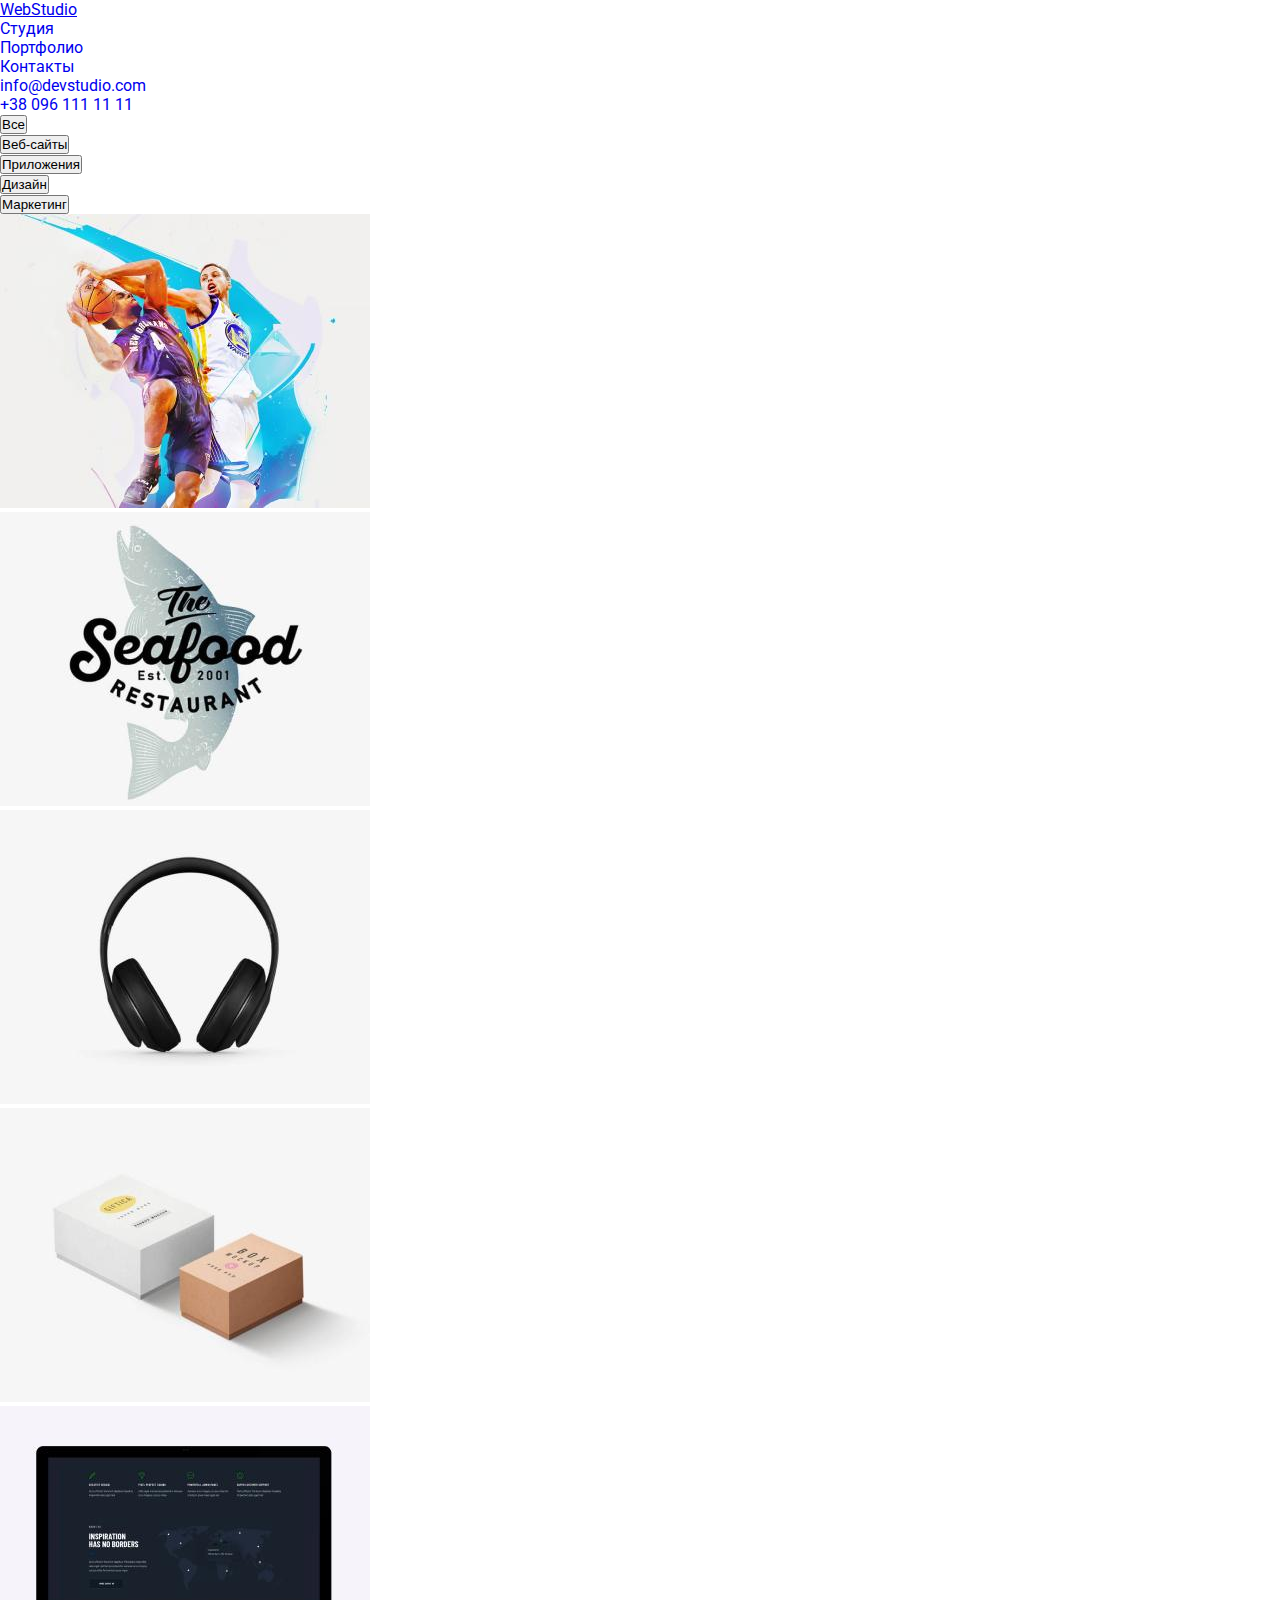
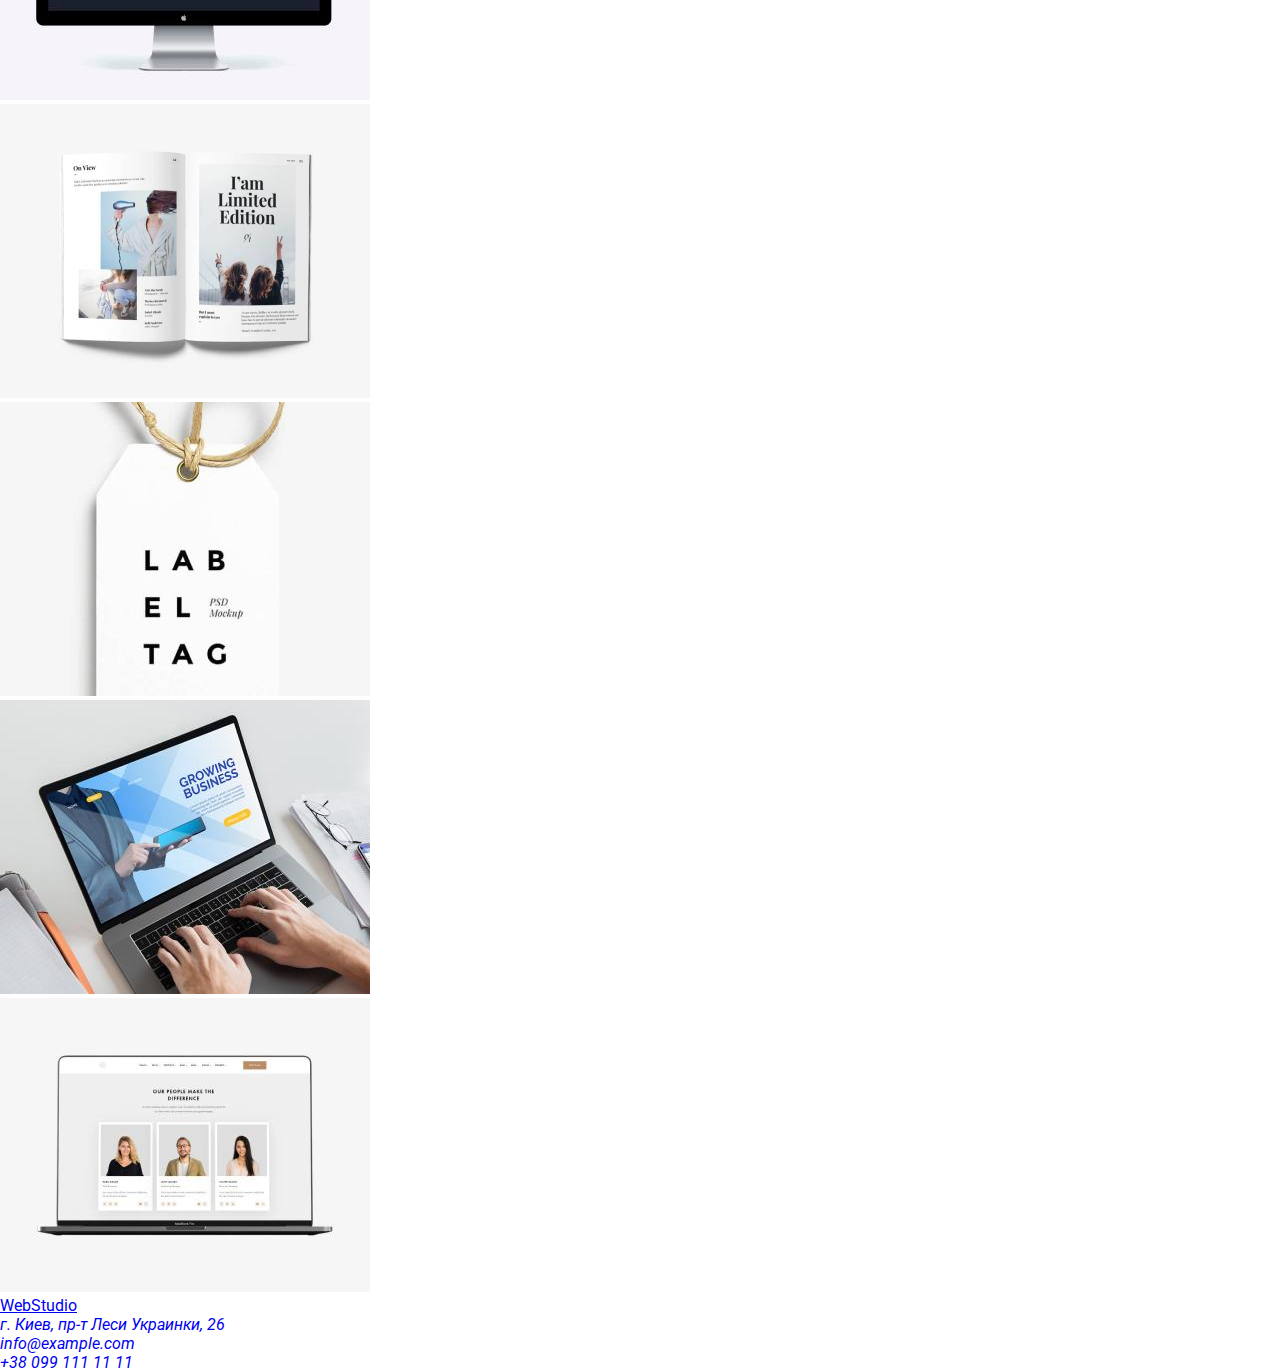
==== portfolio.html @ 0ed9f2dc "Добавляет классы header, nav, logo" ====
<!DOCTYPE html>
<html lang="en">
<head>
    <meta charset="UTF-8">
    <meta http-equiv="X-UA-Compatible" content="IE=edge">
    <meta name="viewport" content="width=device-width, initial-scale=1.0">
    <link rel="stylesheet" href="./css/styles.css">
    <link rel="preconnect" href="https://fonts.googleapis.com">
    <link rel="preconnect" href="https://fonts.gstatic.com" crossorigin>
    <link href="https://fonts.googleapis.com/css2?family=Raleway:wght@700&family=Roboto:wght@400;500;700;900&display=swap" rel="stylesheet">
    <title>Портфолио</title>
</head>
<body>
     <header class="page-header">
        <nav>
            <a href="#" class="logo"><span>Web</span>Studio</a>
            <ul class="site-nav">
                <li><a href="./index.html" class="link">Студия</a></li>
                <li><a href="./portfolio.html" class="link">Портфолио</a></li>
                <li><a href="#" class="link">Контакты</a></li>
            </ul>
        </nav>
        <ul>
            <li><a href="mailto:info@devstudio.com" class="link">info@devstudio.com</a></li>
            <li><a href="tel:+380961111111" class="link">+38 096 111 11 11</a></li>
        </ul>      
    </header>

    <main>
        <section>
            <ul>
                <li><button type="button">Все</button></li>
                <li><button type="button">Веб-сайты</button></li>
                <li><button type="button">Приложения</button></li>
                <li><button type="button">Дизайн</button></li>
                <li><button type="button">Маркетинг</button></li>
            </ul>
            <ul>
                <li>
                    <img src="./images/portfolio-1.jpg" alt="">
                    <h3></h3>
                    <p></p>
                </li>
                <li>
                    <img src="./images/portfolio-2.jpg" alt="">
                    <h3></h3>
                    <p></p>
                </li>
                <li>
                    <img src="./images/portfolio-3.jpg" alt="">
                    <h3></h3>
                    <p></p>
                </li>
                <li>
                    <img src="./images/portfolio-4.jpg" alt="">
                    <h3></h3>
                    <p></p>
                </li>
                <li>
                    <img src="./images/portfolio-5.jpg" alt="">
                    <h3></h3>
                    <p></p>
                </li>
                <li>
                    <img src="./images/portfolio-6.jpg" alt="">
                    <h3></h3>
                    <p></p>
                </li>
                <li>
                    <img src="./images/portfolio-7.jpg" alt="">
                    <h3></h3>
                    <p></p>
                </li>
                <li>
                    <img src="./images/portfolio-8.jpg" alt="">
                    <h3></h3>
                    <p></p>
                </li>
                <li>
                    <img src="./images/portfolio-9.jpg" alt="">
                    <h3></h3>
                    <p></p>
                </li>
            </ul>
        </section>
    </main>
    
    <footer>
        <a href="#"><span>Web</span>Studio</a>
        <address>
            <ul>
                <li><a href="#" class="link">г. Киев, пр-т Леси Украинки, 26</a></li>
                <li><a href="mailto:info@example.com " class="link">info@example.com </a></li>
                <li><a href="tel:+380991111111" class="link">+38 099 111 11 11</a></li>
            </ul>
        </address>
    </footer>
</body>
</html>
---- css/styles.css ----
:root {
    --main-color: #212121;
}

* {
    margin: 0;
    padding: 0;
}

body {
    font-family: 'Roboto';
}

.header-logo, .footer-logo {
    font-family: Raleway;
    font-weight: bold;
    font-size: 26px;
    line-height: 1.19;
    color: #2196F3;
    text-decoration: none;

}

.header-logo {
    color: #000;
}

.header-logo span {
    color: #2196F3;
}

.link {
    text-decoration: none;
}

.page-header .link:hover {
    color: #2196F3;
}


.site-nav .nav-link,
.page-header .header-link {
    font-size: 14px;
    line-height: 1.14;
    
}

.site-nav .nav-link {
    color: #212121;
}

.page-header .header-link {
    color: #757575;
}





.footer-logo {
    color: #fff;
}

.footer-logo span {
    color: #2196F3;
}
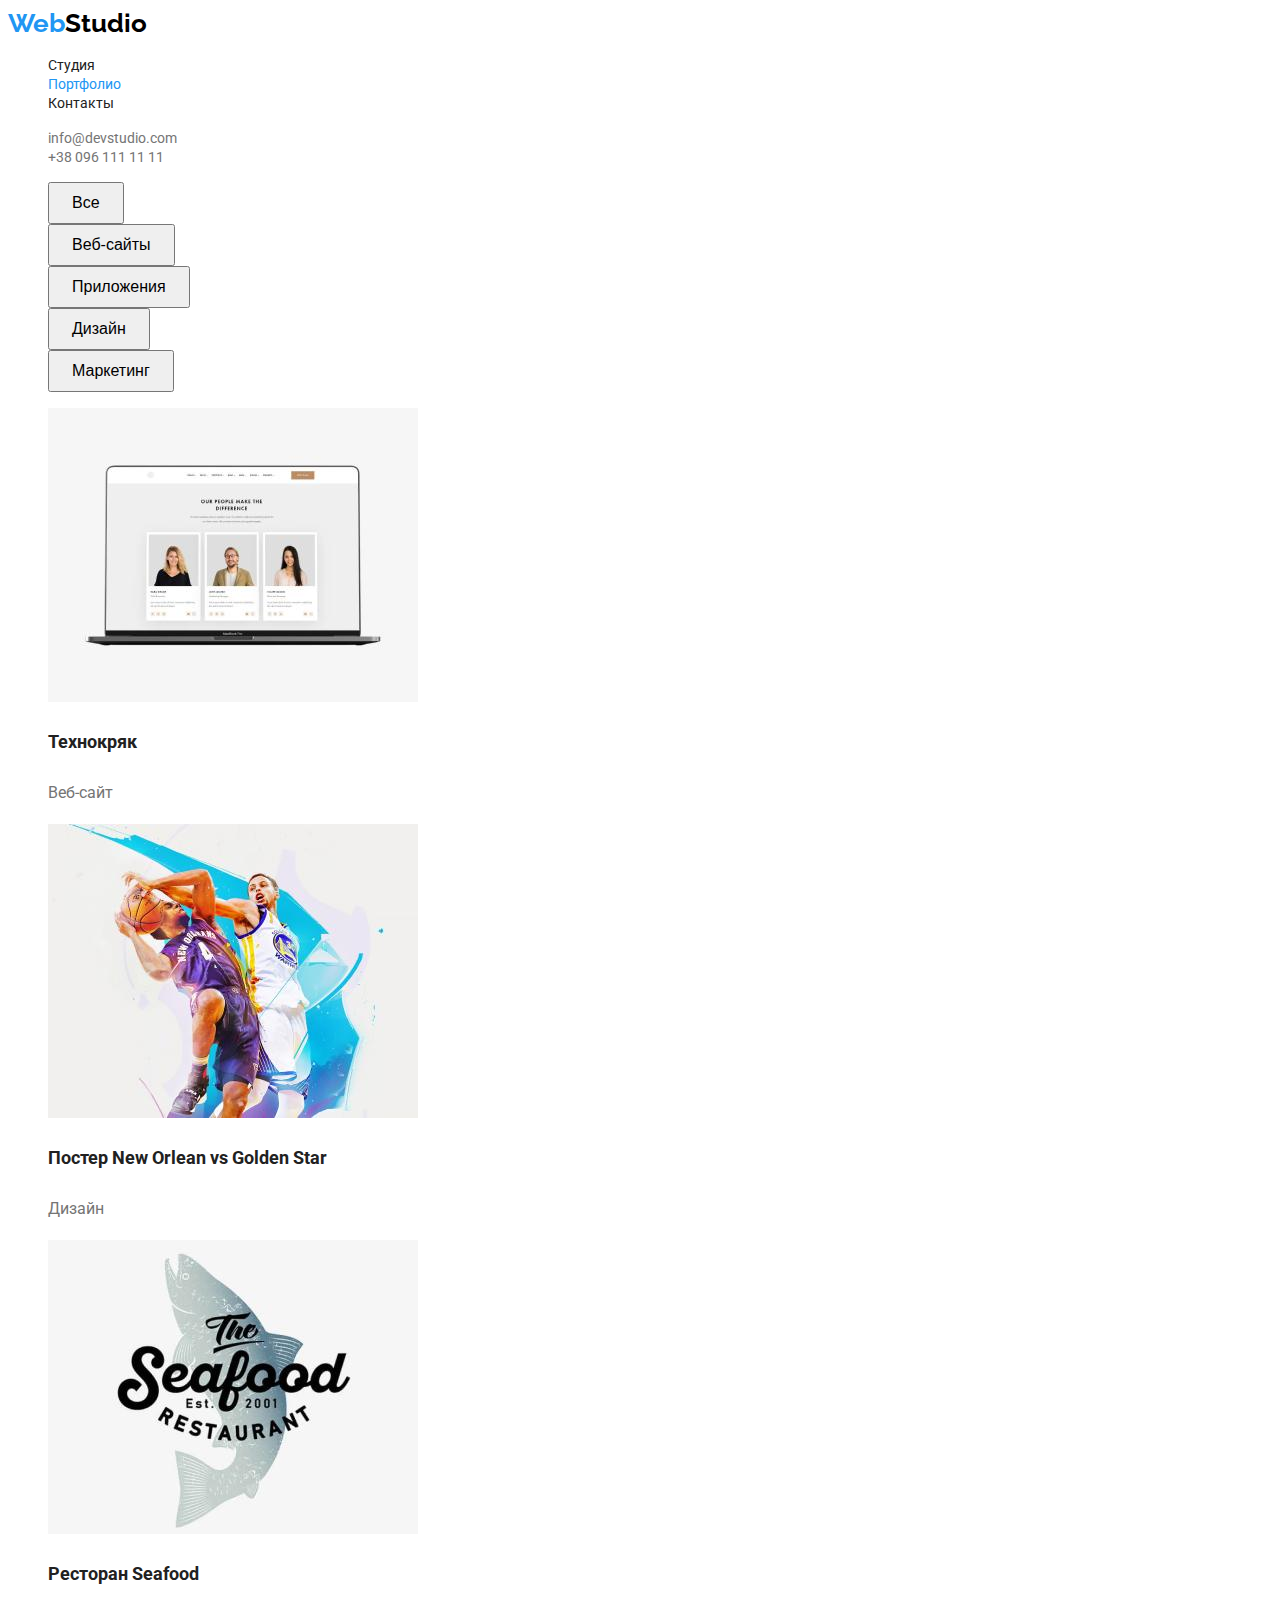
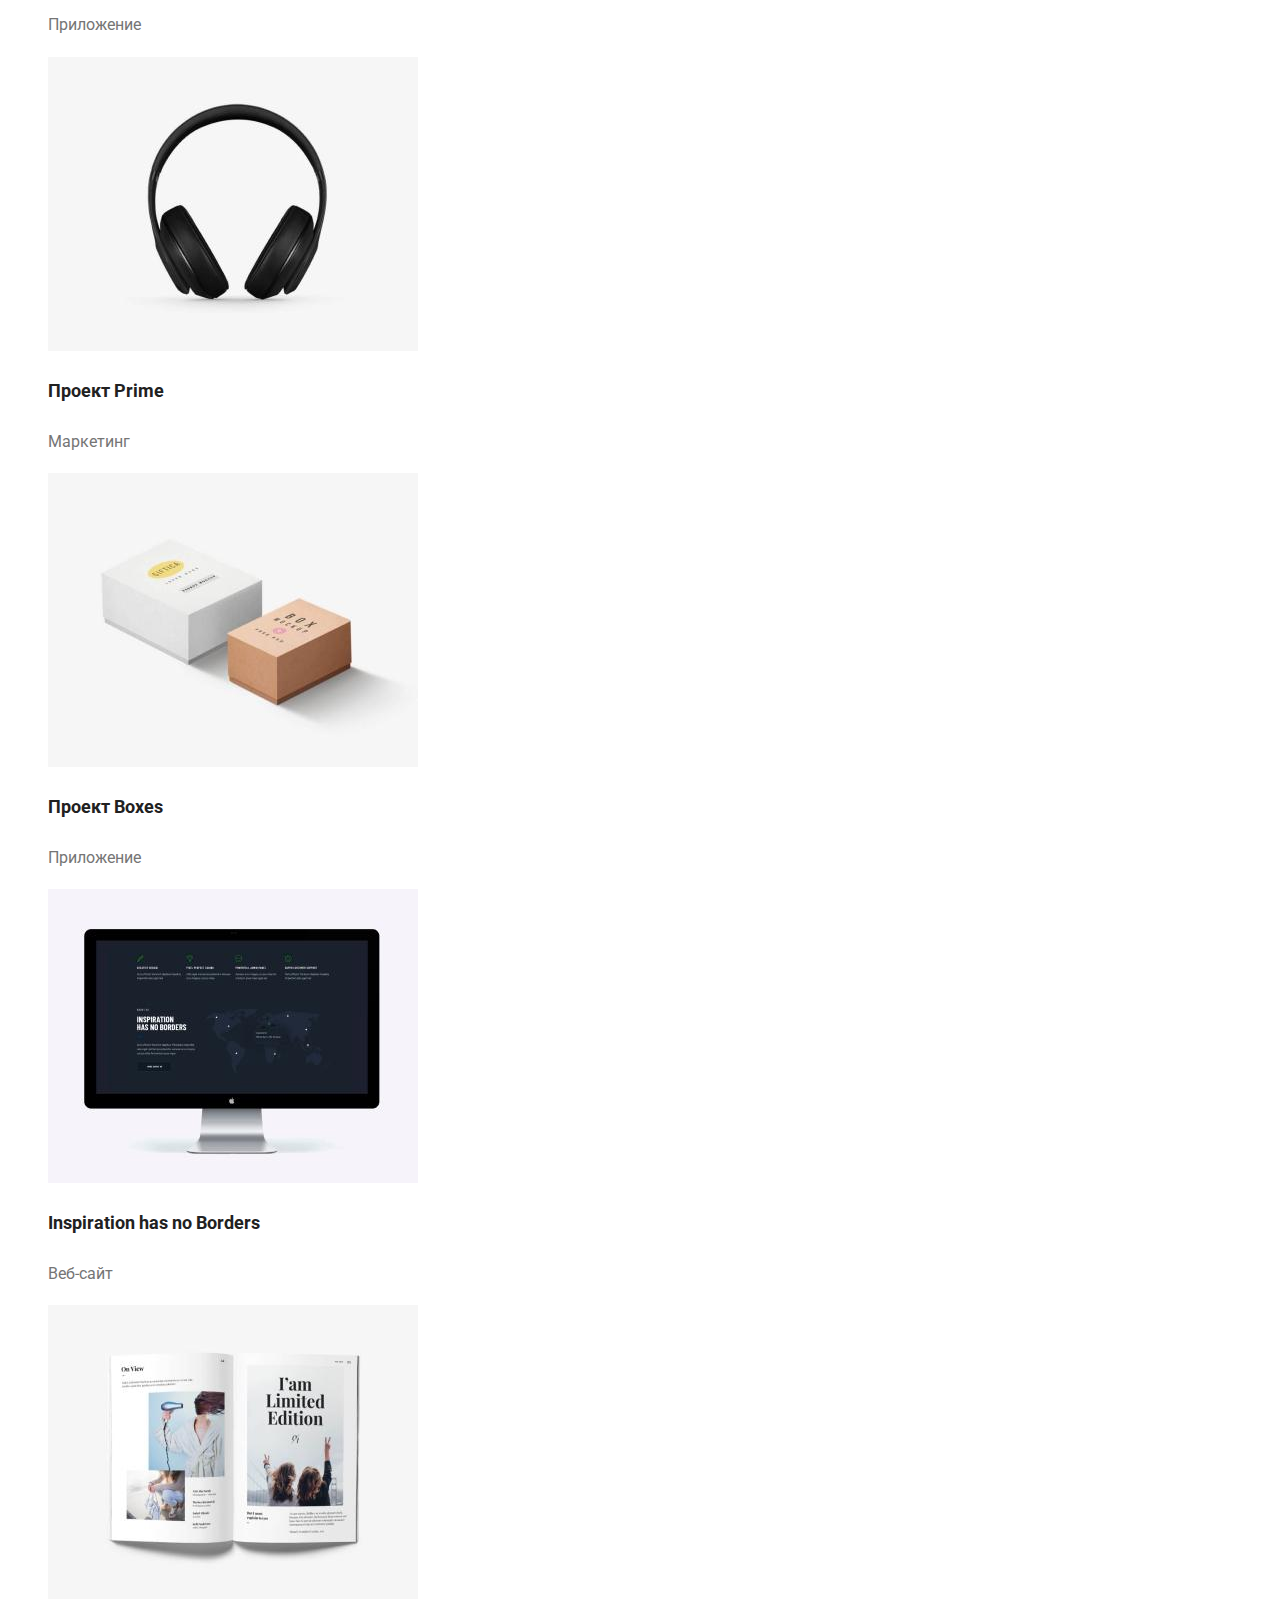
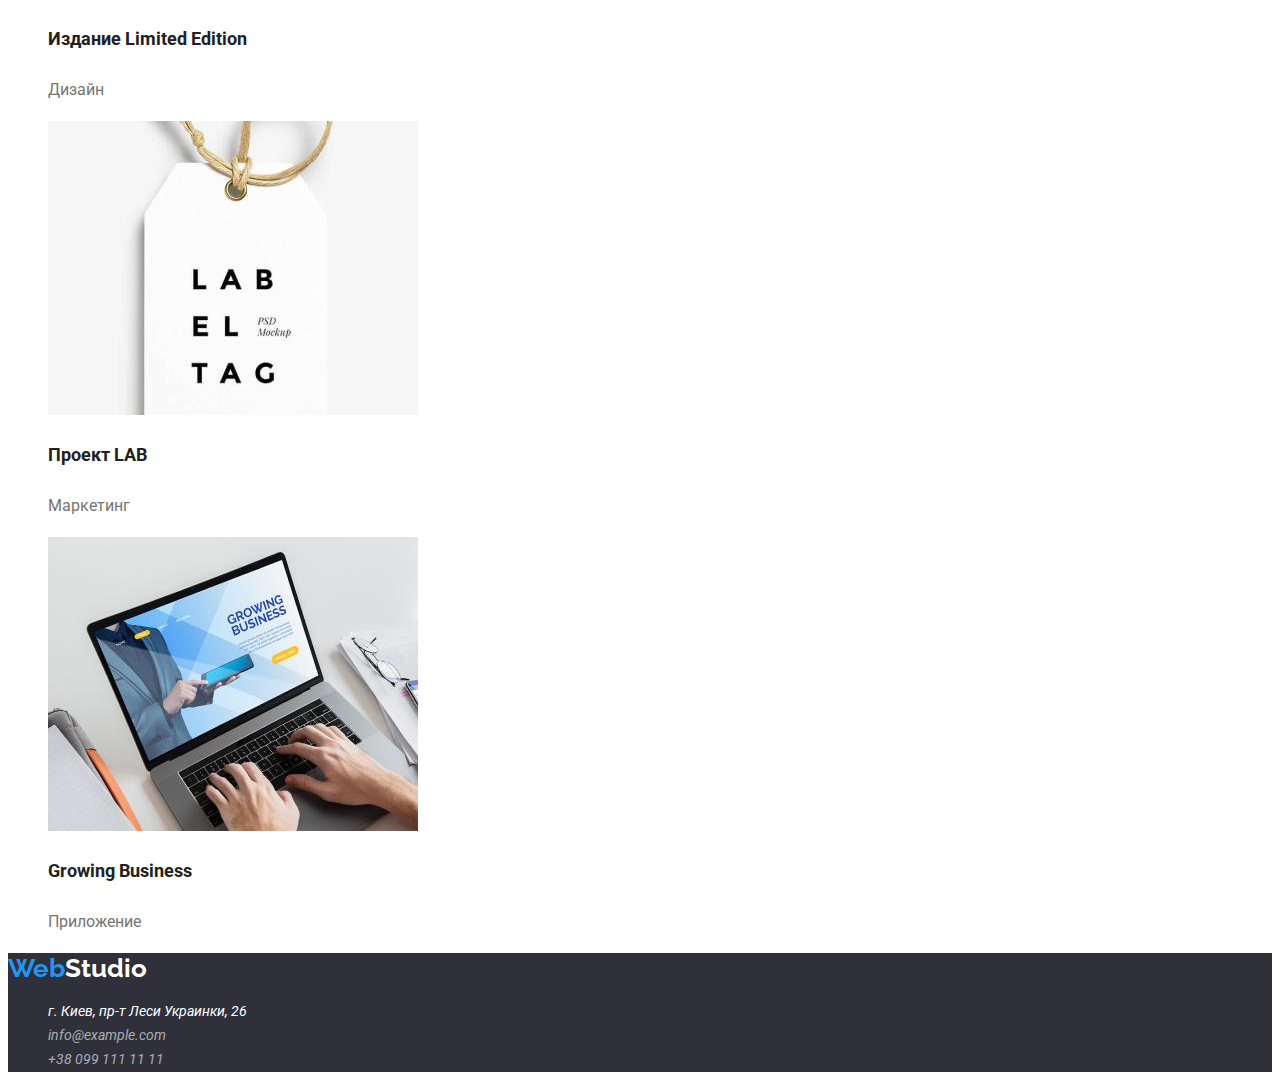
==== commit 3f3c2f08: "Добавляет классы в portfolio" ====
--- a/portfolio.html
+++ b/portfolio.html
@@ -11,87 +11,87 @@
     <title>Портфолио</title>
 </head>
 <body>
-     <header class="page-header">
-        <nav>
-            <a href="#" class="logo"><span>Web</span>Studio</a>
-            <ul class="site-nav">
-                <li><a href="./index.html" class="link">Студия</a></li>
-                <li><a href="./portfolio.html" class="link">Портфолио</a></li>
-                <li><a href="#" class="link">Контакты</a></li>
+    <header class="page-header">
+        <nav  class="site-nav">
+            <a href="#" class="header-logo"><span>Web</span>Studio</a>
+            <ul>
+                <li><a href="./index.html" class="nav-link link">Студия</a></li>
+                <li><a href="./portfolio.html" class="nav-link current-link link">Портфолио</a></li>
+                <li><a href="#" class="nav-link link">Контакты</a></li>
             </ul>
         </nav>
         <ul>
-            <li><a href="mailto:info@devstudio.com" class="link">info@devstudio.com</a></li>
-            <li><a href="tel:+380961111111" class="link">+38 096 111 11 11</a></li>
+            <li><a href="mailto:info@devstudio.com" class="header-link link">info@devstudio.com</a></li>
+            <li><a href="tel:+380961111111" class="header-link link">+38 096 111 11 11</a></li>
         </ul>      
     </header>
 
     <main>
-        <section>
+        <section class="portfolio-examples">
             <ul>
-                <li><button type="button">Все</button></li>
-                <li><button type="button">Веб-сайты</button></li>
-                <li><button type="button">Приложения</button></li>
-                <li><button type="button">Дизайн</button></li>
-                <li><button type="button">Маркетинг</button></li>
+                <li><button type="button" class="potfolio-button">Все</button></li>
+                <li><button type="button" class="potfolio-button">Веб-сайты</button></li>
+                <li><button type="button" class="potfolio-button">Приложения</button></li>
+                <li><button type="button" class="potfolio-button">Дизайн</button></li>
+                <li><button type="button" class="potfolio-button">Маркетинг</button></li>
             </ul>
             <ul>
                 <li>
-                    <img src="./images/portfolio-1.jpg" alt="">
-                    <h3></h3>
-                    <p></p>
+                    <img src="./images/portfolio-01.jpg" alt="Страница сайта на экране ноутбука" width="370">
+                    <h3 class="example-title">Технокряк</h3>
+                    <p class="example-text">Веб-сайт</p>
                 </li>
                 <li>
-                    <img src="./images/portfolio-2.jpg" alt="">
-                    <h3></h3>
-                    <p></p>
+                    <img src="./images/portfolio-02.jpg" alt="Два баскетболиста борятся за мяч" width="370">
+                    <h3 class="example-title">Постер New Orlean vs Golden Star</h3>
+                    <p class="example-text">Дизайн</p>
                 </li>
                 <li>
-                    <img src="./images/portfolio-3.jpg" alt="">
-                    <h3></h3>
-                    <p></p>
+                    <img src="./images/portfolio-03.jpg" alt="Логотип ресторана" width="370">
+                    <h3 class="example-title">Ресторан Seafood</h3>
+                    <p class="example-text">Приложение</p>
                 </li>
                 <li>
-                    <img src="./images/portfolio-4.jpg" alt="">
-                    <h3></h3>
-                    <p></p>
+                    <img src="./images/portfolio-04.jpg" alt="Наушники" width="370">
+                    <h3 class="example-title">Проект Prime</h3>
+                    <p class="example-text">Маркетинг</p>
                 </li>
                 <li>
-                    <img src="./images/portfolio-5.jpg" alt="">
-                    <h3></h3>
-                    <p></p>
+                    <img src="./images/portfolio-05.jpg" alt="Две упаковочные коробки" width="370">
+                    <h3 class="example-title">Проект Boxes</h3>
+                    <p class="example-text">Приложение</p>
                 </li>
                 <li>
-                    <img src="./images/portfolio-6.jpg" alt="">
-                    <h3></h3>
-                    <p></p>
+                    <img src="./images/portfolio-06.jpg" alt="Экран компьютера" width="370">
+                    <h3 class="example-title">Inspiration has no Borders</h3>
+                    <p class="example-text">Веб-сайт</p>
                 </li>
                 <li>
-                    <img src="./images/portfolio-7.jpg" alt="">
-                    <h3></h3>
-                    <p></p>
+                    <img src="./images/portfolio-07.jpg" alt="Разворот журнала" width="370">
+                    <h3 class="example-title">Издание Limited Edition</h3>
+                    <p class="example-text">Дизайн</p>
                 </li>
                 <li>
-                    <img src="./images/portfolio-8.jpg" alt="">
-                    <h3></h3>
-                    <p></p>
+                    <img src="./images/portfolio-08.jpg" alt="Лейбл товара" width="370">
+                    <h3 class="example-title">Проект LAB</h3>
+                    <p class="example-text">Маркетинг</p>
                 </li>
                 <li>
-                    <img src="./images/portfolio-9.jpg" alt="">
-                    <h3></h3>
-                    <p></p>
+                    <img src="./images/portfolio-09.jpg" alt="Открытый ноутбук" width="370">
+                    <h3 class="example-title">Growing Business</h3>
+                    <p class="example-text">Приложение</p>
                 </li>
             </ul>
         </section>
     </main>
     
-    <footer>
-        <a href="#"><span>Web</span>Studio</a>
-        <address>
+    <footer class="footer">
+        <a href="#" class="footer-logo"><span>Web</span>Studio</a>
+        <address class="footer-address">
             <ul>
-                <li><a href="#" class="link">г. Киев, пр-т Леси Украинки, 26</a></li>
-                <li><a href="mailto:info@example.com " class="link">info@example.com </a></li>
-                <li><a href="tel:+380991111111" class="link">+38 099 111 11 11</a></li>
+                <li class=""><a href="#" class="footer-address-link link">г. Киев, пр-т Леси Украинки, 26</a></li>
+                <li class=""><a href="mailto:info@example.com " class="footer-link link">info@example.com </a></li>
+                <li class=""><a href="tel:+380991111111" class="footer-link link">+38 099 111 11 11</a></li>
             </ul>
         </address>
     </footer>
--- a/css/styles.css
+++ b/css/styles.css
@@ -1,14 +1,23 @@
 :root {
     --main-color: #212121;
-}
-
-* {
-    margin: 0;
-    padding: 0;
+    --secondary-color: #2196F3;
+    --text-color: #757575;
+    --white-color: #FFFFFF;
+    --black-color: #212121;
+    --header-footer-color: #2F303A;
+    --logo-color: #000000;
 }
 
 body {
-    font-family: 'Roboto';
+    font-family: 'Roboto',
+    'Helvetica Neue',
+    'Verdana',
+    'Tahoma',
+    sans-serif;
+}
+
+ul {
+    list-style: none;
 }
 
 .header-logo, .footer-logo {
@@ -16,25 +25,27 @@
     font-weight: bold;
     font-size: 26px;
     line-height: 1.19;
-    color: #2196F3;
+    color: var(--secondary-color);
     text-decoration: none;
-
 }
 
 .header-logo {
-    color: #000;
+    color: var(--logo-color);
 }
 
 .header-logo span {
-    color: #2196F3;
+    color: var(--secondary-color);
 }
 
 .link {
     text-decoration: none;
 }
 
-.page-header .link:hover {
-    color: #2196F3;
+.page-header .link:hover,
+.page-header .link:focus,
+.footer-address .link:hover,
+.footer-address .link:focus {
+    color: var(--secondary-color);
 }
 
 
@@ -42,25 +53,140 @@
 .page-header .header-link {
     font-size: 14px;
     line-height: 1.14;
-    
 }
 
 .site-nav .nav-link {
-    color: #212121;
+    color: var(--black-color);
+}
+
+.site-nav .current-link {
+    color: var(--secondary-color);
 }
 
 .page-header .header-link {
-    color: #757575;
+    color: var(--text-color);
+}
+
+.hero {
+
+    background-color: var(--header-footer-color);
+}
+
+.hero-title {
+    font-weight: 900;
+    font-size: 44px;
+    line-height: 1.36;
+    text-align: center;
+    text-transform: uppercase;
+    color: var(--white-color);
+}
+
+.button {
+    height: 50px;
+    width: 200px;
+    font-weight: bold;
+    font-size: 16px;
+    line-height: 1.88;
+    display: flex;
+    align-items: center;
+    text-align: center;
+    color: var(--white-color);
+    background-color: var(--secondary-color);
+    box-shadow: 0px 4px 4px rgba(0, 0, 0, 0.15);
+    border-radius: 4px;
+}
+
+.feature-title {
+    font-weight: bold;
+    font-size: 14px;
+    line-height: 1.14;
+    text-transform: uppercase;
+    color: var(--black-color);
+}
+
+.feature-text {
+    font-size: 14px;
+    line-height: 1.71;
+    color: var(--text-color);
+}
+
+.features-main-title,
+.job-title,
+.team-main-title {
+    font-weight: bold;
+    font-size: 36px;
+    line-height: 1.17;
+    text-align: center;
+    color: var(--black-color);
+}
+
+.team-title,
+.team-text {
+    font-weight: 500;
+    font-size: 16px;
+    line-height: 1.19;
+    text-align: center;
+    color: var(--black-color);
+}
+
+.team .team-text {
+    font-weight: normal;
+    color: var(--text-color);
+}
+
+.footer {
+    background-color: var(--header-footer-color);
+}
+
+.footer-logo {
+    color: var(--white-color);
+}
+
+.footer-logo span {
+    color: var(--secondary-color);
+}
+
+.footer-address .footer-link {
+    font-size: 14px;
+    line-height: 1.71;
+    color: rgba(255, 255, 255, 0.6);
+}
+
+.footer-address-link {
+    font-size: 14px;
+    line-height: 1.71;
+    color: var(--white-color);
 }
 
 
+/* Разметка portfolio */
 
-
-
-.footer-logo {
-    color: #fff;
+.portfolio-examples .potfolio-button {
+    padding: 6px 22px;
+    font-weight: 500;
+    font-size: 16px;
+    line-height: 1.63;
+    text-align: center;
+    color: var(--black-color)
+    border: none;
 }
 
-.footer-logo span {
-    color: #2196F3;
+.portfolio-examples .potfolio-button:hover,
+.portfolio-examples .potfolio-button:focus,
+.portfolio-examples .potfolio-button:active {
+    color: var(--white-color);
+    background: var(--secondary-color);
+}
+
+.portfolio-examples .example-title {
+    font-weight: bold;
+    font-size: 18px;
+    line-height: 2;
+    color: var(--black-color);
+}
+
+.portfolio-examples .example-text {
+    font-size: 16px;
+    line-height: 1.88;
+    color: var(--text-color);
 }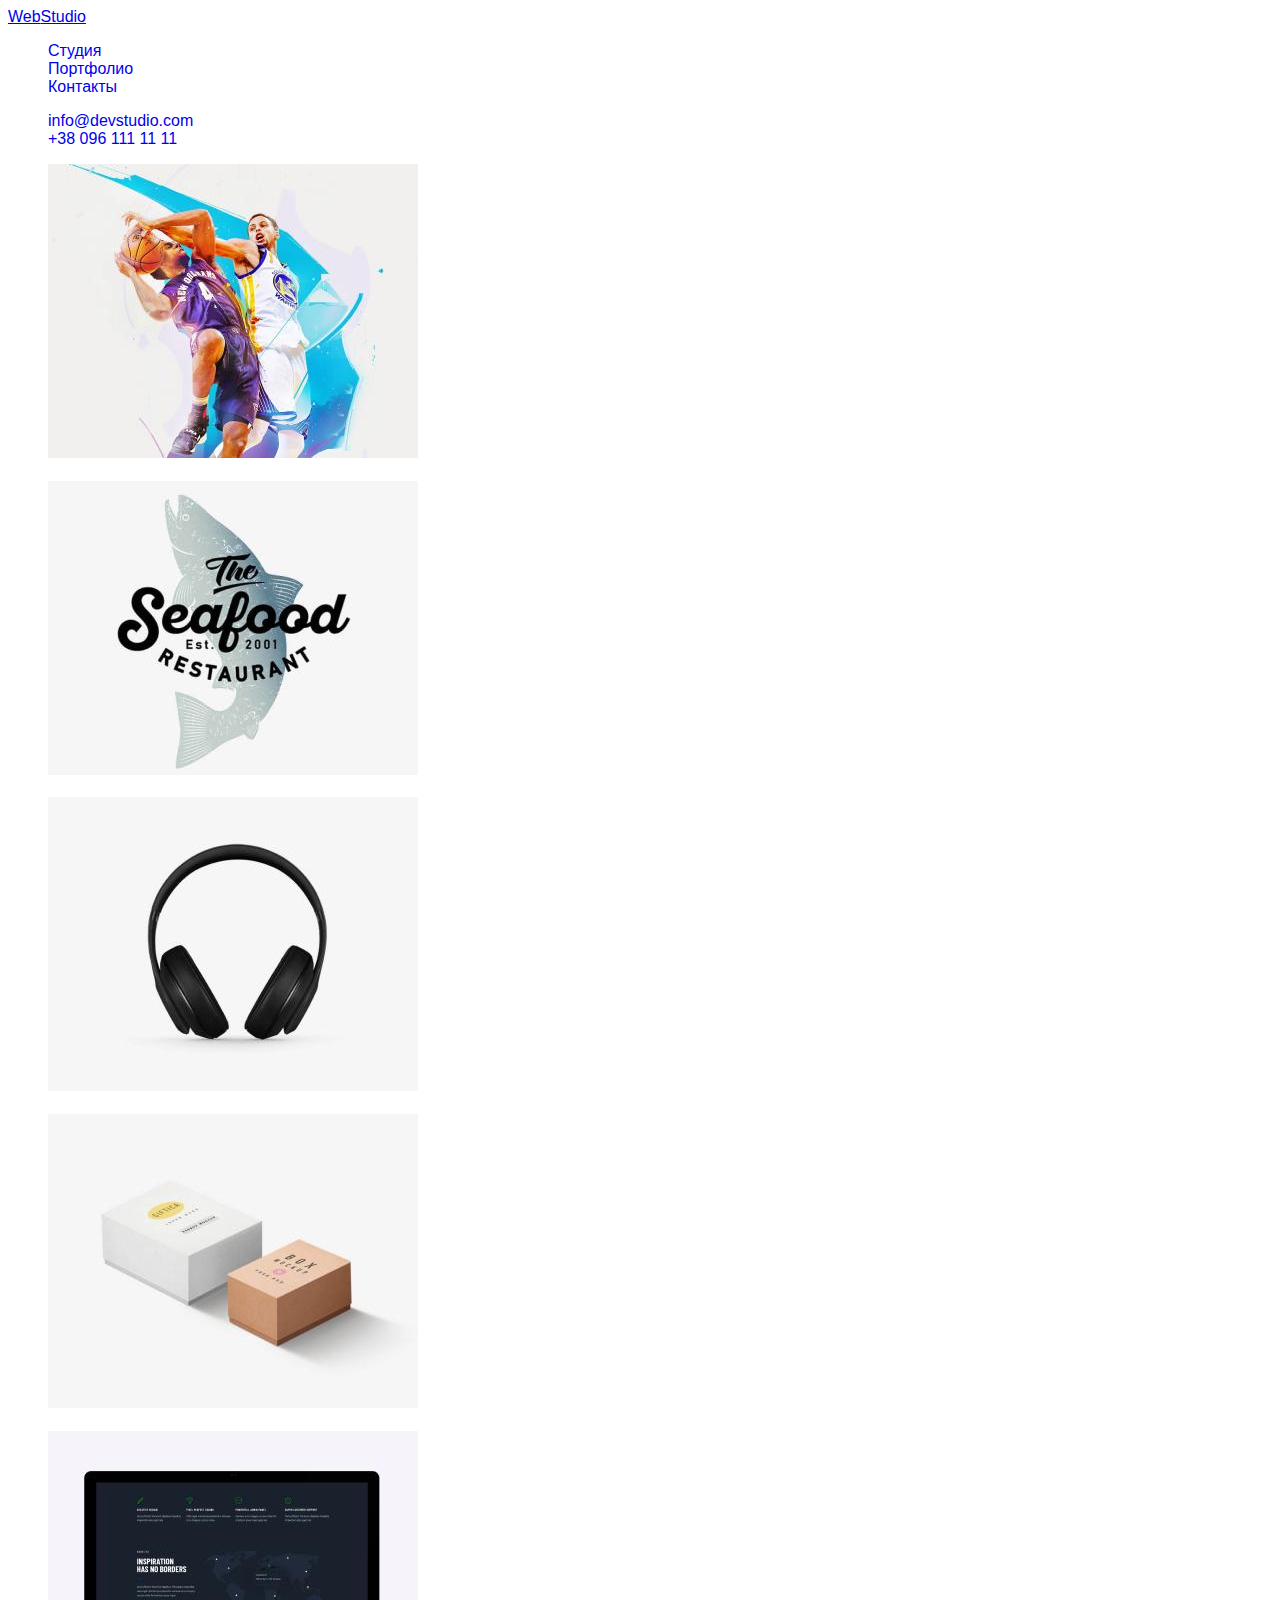
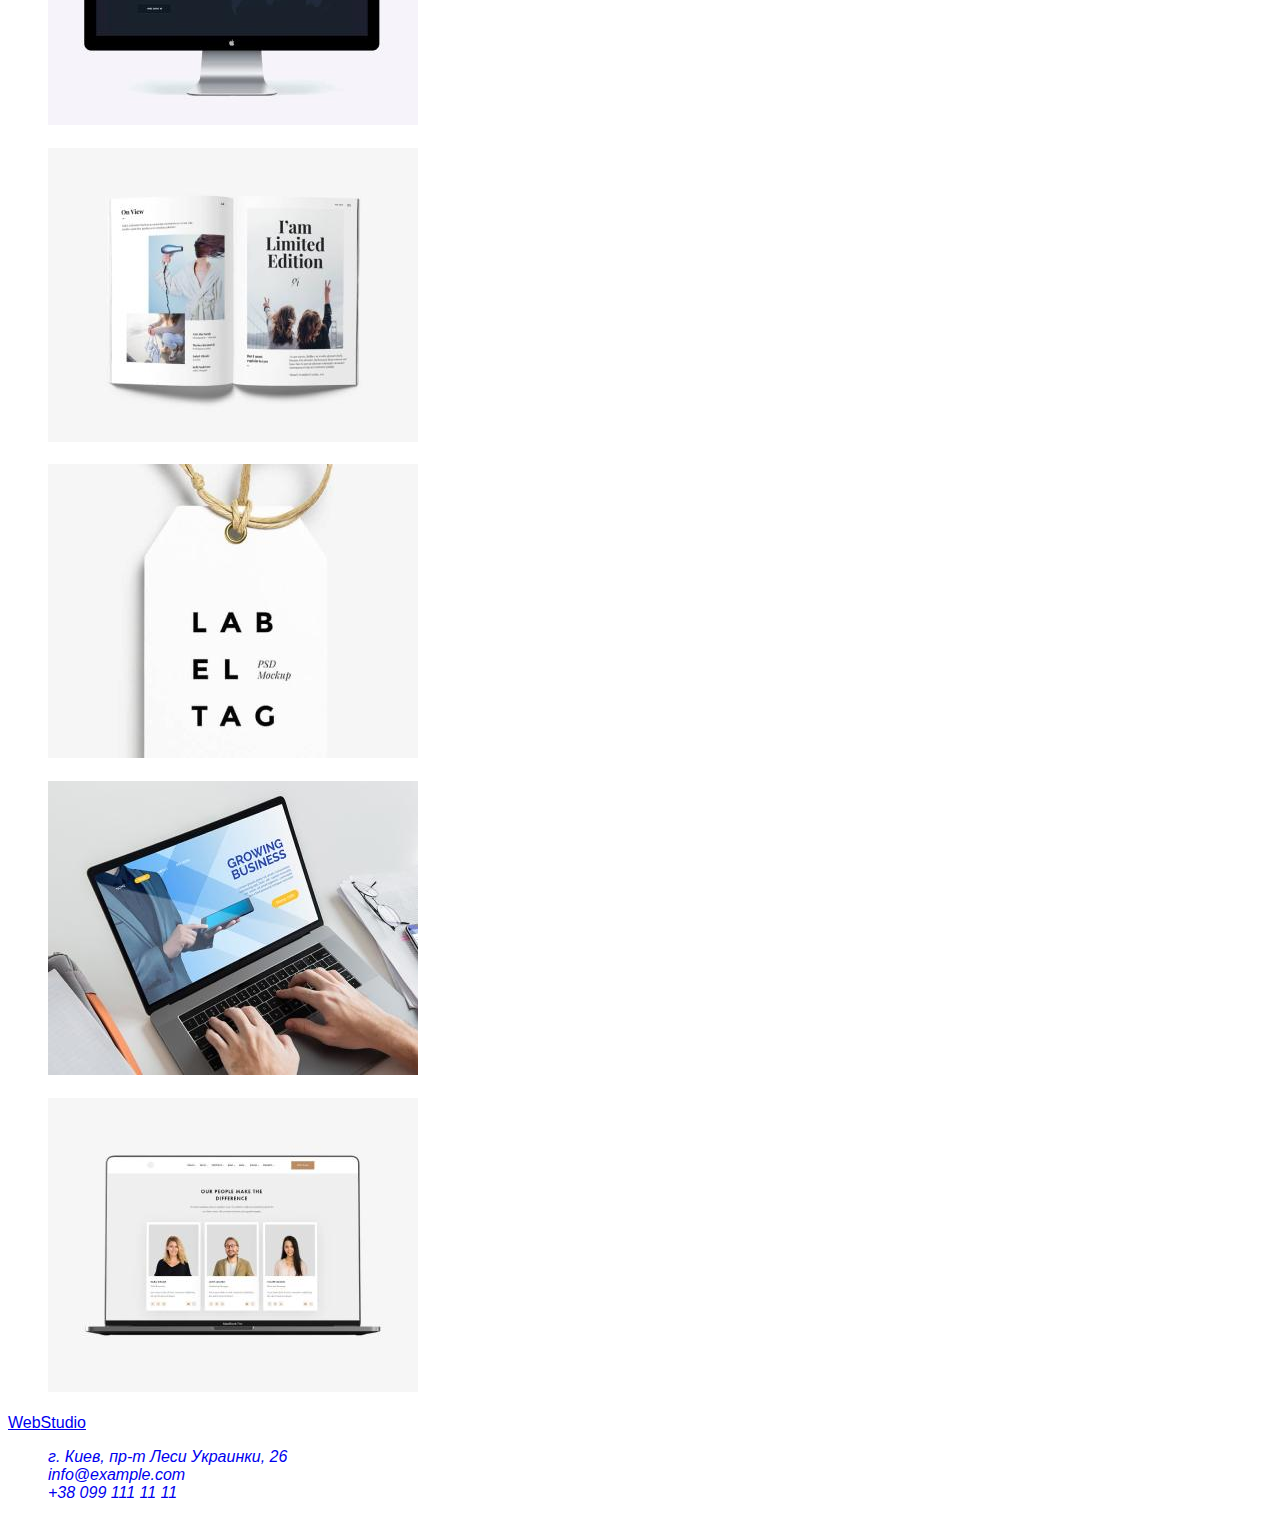
==== commit e432d4a7: "Merge branch 'main' of https://github.com/cod3provider/goit-markup-hw-02 into main" ====
--- a/portfolio.html
+++ b/portfolio.html
@@ -5,93 +5,83 @@
     <meta http-equiv="X-UA-Compatible" content="IE=edge">
     <meta name="viewport" content="width=device-width, initial-scale=1.0">
     <link rel="stylesheet" href="./css/styles.css">
-    <link rel="preconnect" href="https://fonts.googleapis.com">
-    <link rel="preconnect" href="https://fonts.gstatic.com" crossorigin>
-    <link href="https://fonts.googleapis.com/css2?family=Raleway:wght@700&family=Roboto:wght@400;500;700;900&display=swap" rel="stylesheet">
     <title>Портфолио</title>
 </head>
 <body>
     <header class="page-header">
-        <nav  class="site-nav">
-            <a href="#" class="header-logo"><span>Web</span>Studio</a>
-            <ul>
-                <li><a href="./index.html" class="nav-link link">Студия</a></li>
-                <li><a href="./portfolio.html" class="nav-link current-link link">Портфолио</a></li>
-                <li><a href="#" class="nav-link link">Контакты</a></li>
+        <nav>
+            <a href="#" class="logo"><span>Web</span>Studio</a>
+            <ul class="site-nav">
+                <li><a href="./index.html" class="link">Студия</a></li>
+                <li><a href="./portfolio.html" class="link">Портфолио</a></li>
+                <li><a href="#" class="link">Контакты</a></li>
             </ul>
         </nav>
         <ul>
-            <li><a href="mailto:info@devstudio.com" class="header-link link">info@devstudio.com</a></li>
-            <li><a href="tel:+380961111111" class="header-link link">+38 096 111 11 11</a></li>
+            <li><a href="mailto:info@devstudio.com" class="link">info@devstudio.com</a></li>
+            <li><a href="tel:+380961111111" class="link">+38 096 111 11 11</a></li>
         </ul>      
     </header>
 
     <main>
-        <section class="portfolio-examples">
-            <ul>
-                <li><button type="button" class="potfolio-button">Все</button></li>
-                <li><button type="button" class="potfolio-button">Веб-сайты</button></li>
-                <li><button type="button" class="potfolio-button">Приложения</button></li>
-                <li><button type="button" class="potfolio-button">Дизайн</button></li>
-                <li><button type="button" class="potfolio-button">Маркетинг</button></li>
-            </ul>
+        <section>
             <ul>
                 <li>
-                    <img src="./images/portfolio-01.jpg" alt="Страница сайта на экране ноутбука" width="370">
-                    <h3 class="example-title">Технокряк</h3>
-                    <p class="example-text">Веб-сайт</p>
+                    <img src="./images/portfolio-1.jpg" alt="">
+                    <h3></h3>
+                    <p></p>
                 </li>
                 <li>
-                    <img src="./images/portfolio-02.jpg" alt="Два баскетболиста борятся за мяч" width="370">
-                    <h3 class="example-title">Постер New Orlean vs Golden Star</h3>
-                    <p class="example-text">Дизайн</p>
+                    <img src="./images/portfolio-2.jpg" alt="">
+                    <h3></h3>
+                    <p></p>
                 </li>
                 <li>
-                    <img src="./images/portfolio-03.jpg" alt="Логотип ресторана" width="370">
-                    <h3 class="example-title">Ресторан Seafood</h3>
-                    <p class="example-text">Приложение</p>
+                    <img src="./images/portfolio-3.jpg" alt="">
+                    <h3></h3>
+                    <p></p>
                 </li>
                 <li>
-                    <img src="./images/portfolio-04.jpg" alt="Наушники" width="370">
-                    <h3 class="example-title">Проект Prime</h3>
-                    <p class="example-text">Маркетинг</p>
+                    <img src="./images/portfolio-4.jpg" alt="">
+                    <h3></h3>
+                    <p></p>
                 </li>
                 <li>
-                    <img src="./images/portfolio-05.jpg" alt="Две упаковочные коробки" width="370">
-                    <h3 class="example-title">Проект Boxes</h3>
-                    <p class="example-text">Приложение</p>
+                    <img src="./images/portfolio-5.jpg" alt="">
+                    <h3></h3>
+                    <p></p>
                 </li>
                 <li>
-                    <img src="./images/portfolio-06.jpg" alt="Экран компьютера" width="370">
-                    <h3 class="example-title">Inspiration has no Borders</h3>
-                    <p class="example-text">Веб-сайт</p>
+                    <img src="./images/portfolio-6.jpg" alt="">
+                    <h3></h3>
+                    <p></p>
                 </li>
                 <li>
-                    <img src="./images/portfolio-07.jpg" alt="Разворот журнала" width="370">
-                    <h3 class="example-title">Издание Limited Edition</h3>
-                    <p class="example-text">Дизайн</p>
+                    <img src="./images/portfolio-7.jpg" alt="">
+                    <h3></h3>
+                    <p></p>
                 </li>
                 <li>
-                    <img src="./images/portfolio-08.jpg" alt="Лейбл товара" width="370">
-                    <h3 class="example-title">Проект LAB</h3>
-                    <p class="example-text">Маркетинг</p>
+                    <img src="./images/portfolio-8.jpg" alt="">
+                    <h3></h3>
+                    <p></p>
                 </li>
                 <li>
-                    <img src="./images/portfolio-09.jpg" alt="Открытый ноутбук" width="370">
-                    <h3 class="example-title">Growing Business</h3>
-                    <p class="example-text">Приложение</p>
+                    <img src="./images/portfolio-9.jpg" alt="">
+                    <h3></h3>
+                    <p></p>
                 </li>
             </ul>
         </section>
     </main>
     
-    <footer class="footer">
-        <a href="#" class="footer-logo"><span>Web</span>Studio</a>
-        <address class="footer-address">
+    <footer>
+        <a href="#"><span>Web</span>Studio</a>
+        <address>
             <ul>
-                <li class=""><a href="#" class="footer-address-link link">г. Киев, пр-т Леси Украинки, 26</a></li>
-                <li class=""><a href="mailto:info@example.com " class="footer-link link">info@example.com </a></li>
-                <li class=""><a href="tel:+380991111111" class="footer-link link">+38 099 111 11 11</a></li>
+                <li><a href="#" class="link">г. Киев, пр-т Леси Украинки, 26</a></li>
+                <li><a href="mailto:info@example.com " class="link">info@example.com </a></li>
+                <li><a href="tel:+380991111111" class="link">+38 099 111 11 11</a></li>
             </ul>
         </address>
     </footer>
--- a/css/styles.css
+++ b/css/styles.css
@@ -10,17 +10,19 @@
 
 body {
     font-family: 'Roboto',
-    'Helvetica Neue',
-    'Verdana',
-    'Tahoma',
-    sans-serif;
+        'Helvetica Neue',
+        'Verdana',
+        'Tahoma',
+        sans-serif;
 }
 
 ul {
     list-style: none;
+    text-decoration: none;
 }
 
-.header-logo, .footer-logo {
+.header-logo,
+.footer-logo {
     font-family: Raleway;
     font-weight: bold;
     font-size: 26px;
@@ -49,21 +51,21 @@
 }
 
 
-.site-nav .nav-link,
-.page-header .header-link {
+.nav-link,
+.header-link {
     font-size: 14px;
     line-height: 1.14;
 }
 
-.site-nav .nav-link {
+.nav-link {
     color: var(--black-color);
 }
 
-.site-nav .current-link {
+.current-link {
     color: var(--secondary-color);
 }
 
-.page-header .header-link {
+.header-link {
     color: var(--text-color);
 }
 
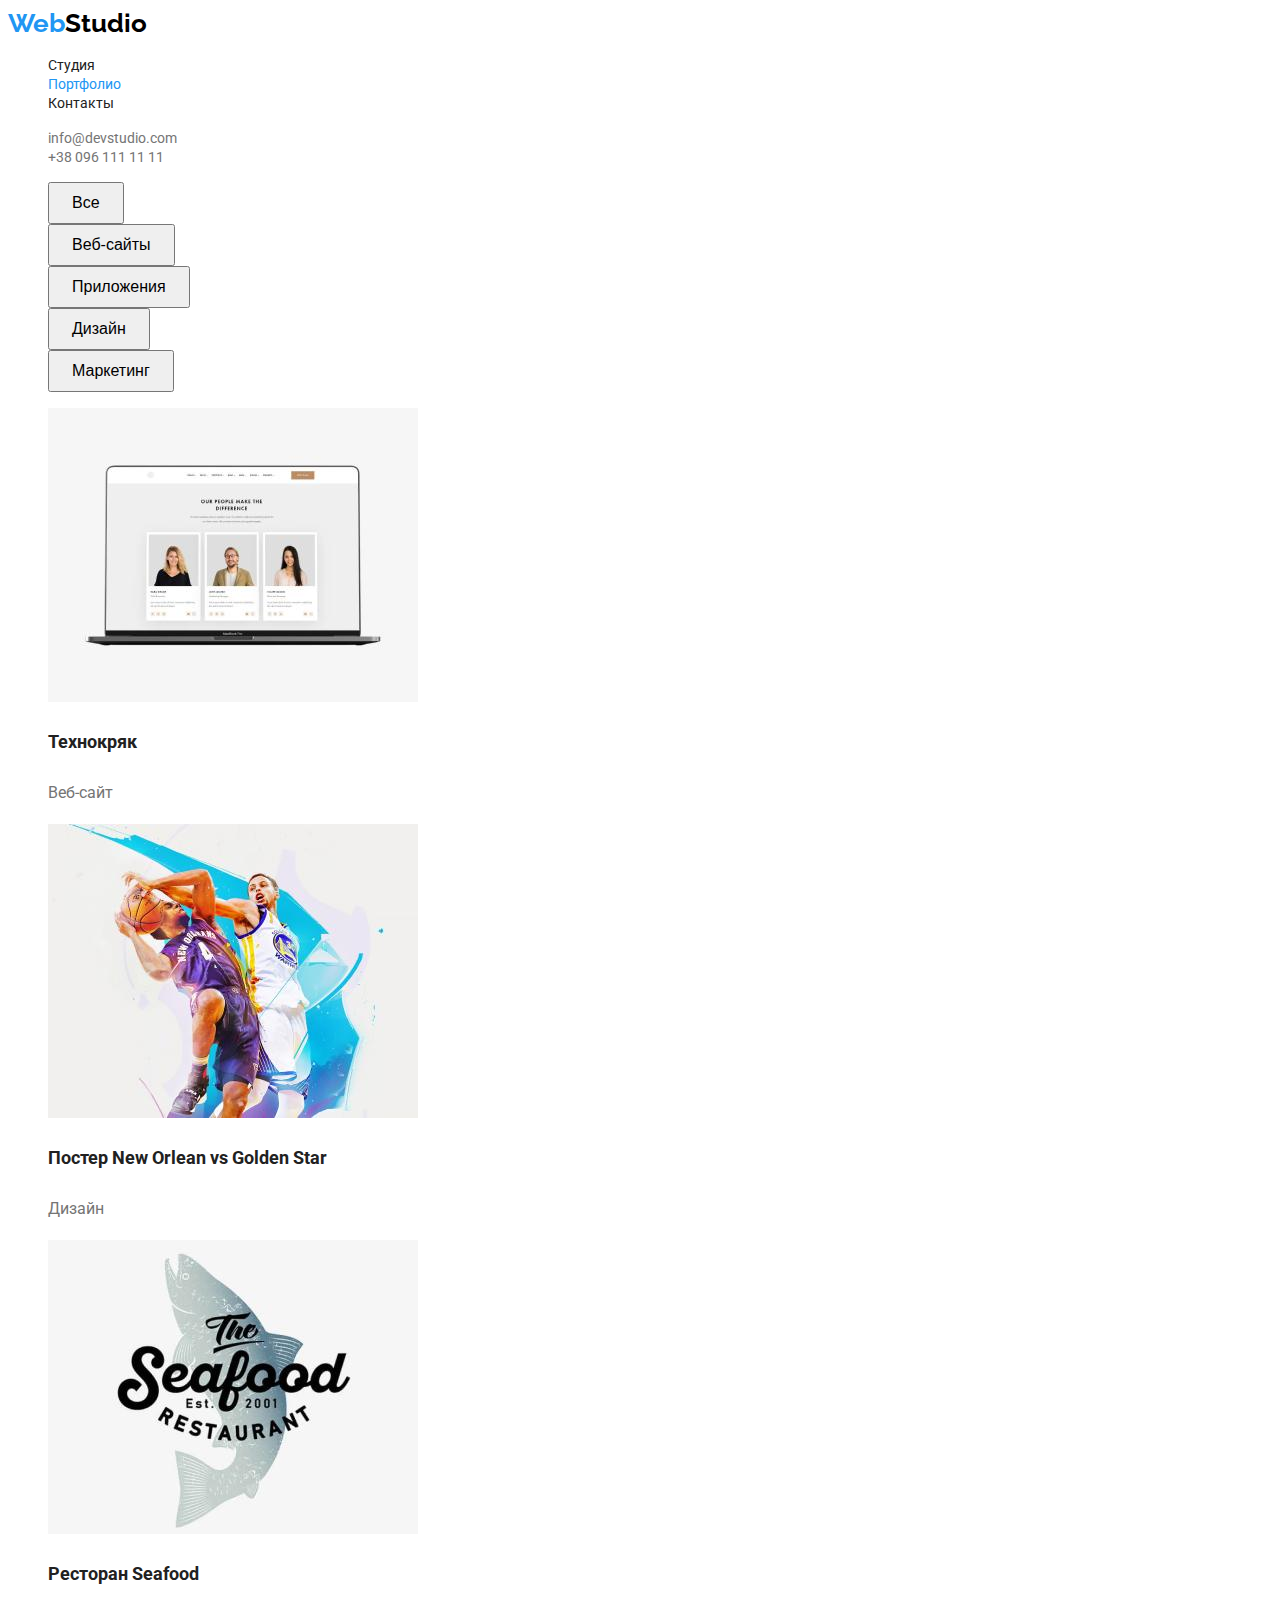
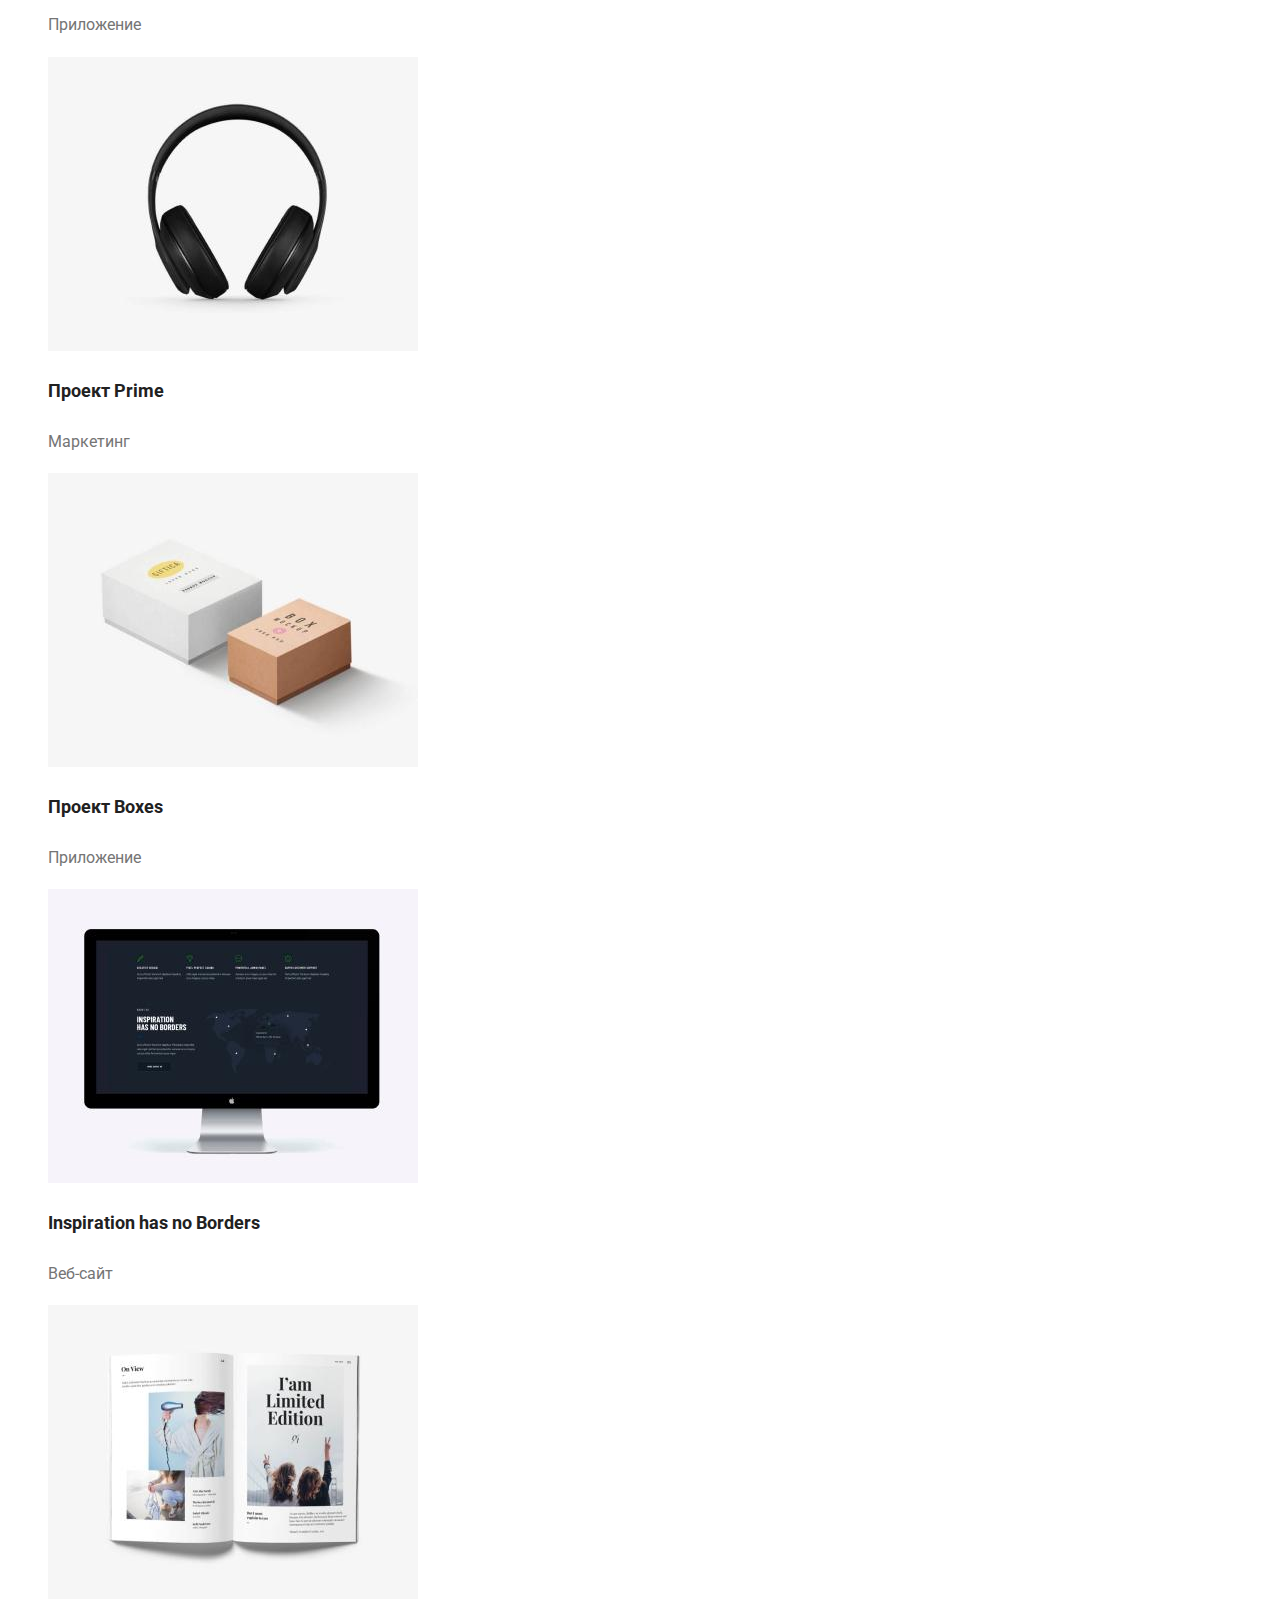
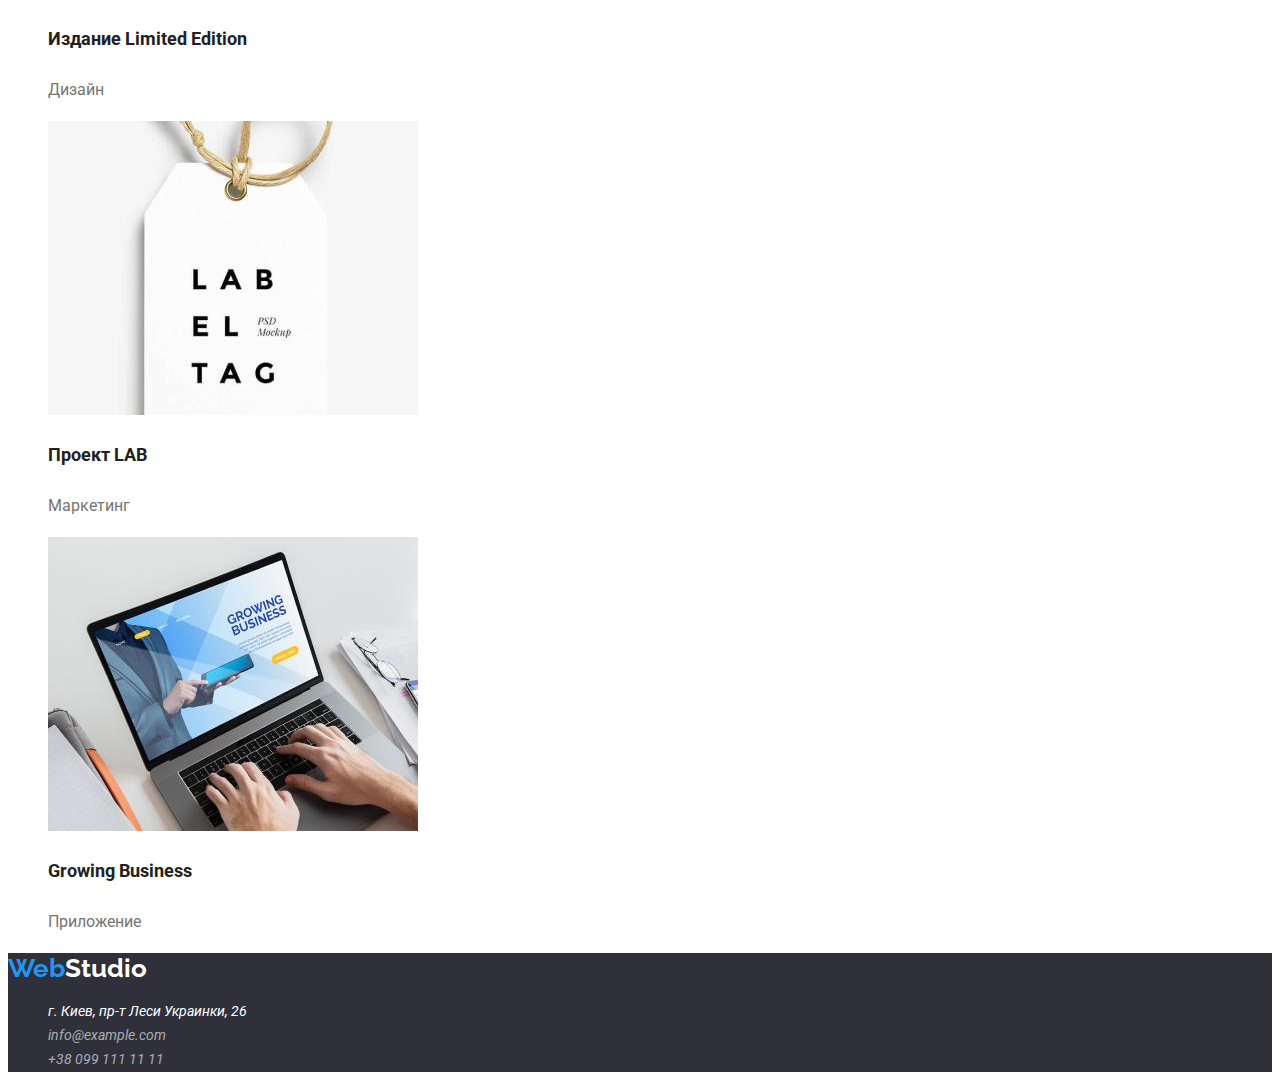
==== commit ef17ec9d: "Merge branch 'main' of https://github.com/cod3provider/goit-markup-hw-02 into main" ====
--- a/portfolio.html
+++ b/portfolio.html
@@ -5,83 +5,93 @@
     <meta http-equiv="X-UA-Compatible" content="IE=edge">
     <meta name="viewport" content="width=device-width, initial-scale=1.0">
     <link rel="stylesheet" href="./css/styles.css">
+    <link rel="preconnect" href="https://fonts.googleapis.com">
+    <link rel="preconnect" href="https://fonts.gstatic.com" crossorigin>
+    <link href="https://fonts.googleapis.com/css2?family=Raleway:wght@700&family=Roboto:wght@400;500;700;900&display=swap" rel="stylesheet">
     <title>Портфолио</title>
 </head>
 <body>
     <header class="page-header">
-        <nav>
-            <a href="#" class="logo"><span>Web</span>Studio</a>
-            <ul class="site-nav">
-                <li><a href="./index.html" class="link">Студия</a></li>
-                <li><a href="./portfolio.html" class="link">Портфолио</a></li>
-                <li><a href="#" class="link">Контакты</a></li>
+        <nav  class="site-nav">
+            <a href="#" class="header-logo"><span>Web</span>Studio</a>
+            <ul>
+                <li><a href="./index.html" class="nav-link link">Студия</a></li>
+                <li><a href="./portfolio.html" class="nav-link current-link link">Портфолио</a></li>
+                <li><a href="#" class="nav-link link">Контакты</a></li>
             </ul>
         </nav>
         <ul>
-            <li><a href="mailto:info@devstudio.com" class="link">info@devstudio.com</a></li>
-            <li><a href="tel:+380961111111" class="link">+38 096 111 11 11</a></li>
+            <li><a href="mailto:info@devstudio.com" class="header-link link">info@devstudio.com</a></li>
+            <li><a href="tel:+380961111111" class="header-link link">+38 096 111 11 11</a></li>
         </ul>      
     </header>
 
     <main>
-        <section>
+        <section class="portfolio-examples">
+            <ul>
+                <li><button type="button" class="potfolio-button">Все</button></li>
+                <li><button type="button" class="potfolio-button">Веб-сайты</button></li>
+                <li><button type="button" class="potfolio-button">Приложения</button></li>
+                <li><button type="button" class="potfolio-button">Дизайн</button></li>
+                <li><button type="button" class="potfolio-button">Маркетинг</button></li>
+            </ul> 
             <ul>
                 <li>
-                    <img src="./images/portfolio-1.jpg" alt="">
-                    <h3></h3>
-                    <p></p>
+                    <img src="./images/portfolio-01.jpg" alt="Страница сайта на экране ноутбука" width="370">
+                    <h3 class="example-title">Технокряк</h3>
+                    <p class="example-text">Веб-сайт</p>
                 </li>
                 <li>
-                    <img src="./images/portfolio-2.jpg" alt="">
-                    <h3></h3>
-                    <p></p>
+                    <img src="./images/portfolio-02.jpg" alt="Два баскетболиста борятся за мяч" width="370">
+                    <h3 class="example-title">Постер New Orlean vs Golden Star</h3>
+                    <p class="example-text">Дизайн</p>
                 </li>
                 <li>
-                    <img src="./images/portfolio-3.jpg" alt="">
-                    <h3></h3>
-                    <p></p>
+                    <img src="./images/portfolio-03.jpg" alt="Логотип ресторана" width="370">
+                    <h3 class="example-title">Ресторан Seafood</h3>
+                    <p class="example-text">Приложение</p>
                 </li>
                 <li>
-                    <img src="./images/portfolio-4.jpg" alt="">
-                    <h3></h3>
-                    <p></p>
+                    <img src="./images/portfolio-04.jpg" alt="Наушники" width="370">
+                    <h3 class="example-title">Проект Prime</h3>
+                    <p class="example-text">Маркетинг</p>
                 </li>
                 <li>
-                    <img src="./images/portfolio-5.jpg" alt="">
-                    <h3></h3>
-                    <p></p>
+                    <img src="./images/portfolio-05.jpg" alt="Две упаковочные коробки" width="370">
+                    <h3 class="example-title">Проект Boxes</h3>
+                    <p class="example-text">Приложение</p>
                 </li>
                 <li>
-                    <img src="./images/portfolio-6.jpg" alt="">
-                    <h3></h3>
-                    <p></p>
+                    <img src="./images/portfolio-06.jpg" alt="Экран компьютера" width="370">
+                    <h3 class="example-title">Inspiration has no Borders</h3>
+                    <p class="example-text">Веб-сайт</p>
                 </li>
                 <li>
-                    <img src="./images/portfolio-7.jpg" alt="">
-                    <h3></h3>
-                    <p></p>
+                    <img src="./images/portfolio-07.jpg" alt="Разворот журнала" width="370">
+                    <h3 class="example-title">Издание Limited Edition</h3>
+                    <p class="example-text">Дизайн</p>
                 </li>
                 <li>
-                    <img src="./images/portfolio-8.jpg" alt="">
-                    <h3></h3>
-                    <p></p>
+                    <img src="./images/portfolio-08.jpg" alt="Лейбл товара" width="370">
+                    <h3 class="example-title">Проект LAB</h3>
+                    <p class="example-text">Маркетинг</p>
                 </li>
                 <li>
-                    <img src="./images/portfolio-9.jpg" alt="">
-                    <h3></h3>
-                    <p></p>
+                    <img src="./images/portfolio-09.jpg" alt="Открытый ноутбук" width="370">
+                    <h3 class="example-title">Growing Business</h3>
+                    <p class="example-text">Приложение</p>
                 </li>
             </ul>
         </section>
     </main>
     
-    <footer>
-        <a href="#"><span>Web</span>Studio</a>
-        <address>
+    <footer class="footer">
+        <a href="#" class="footer-logo"><span>Web</span>Studio</a>
+        <address class="footer-address">
             <ul>
-                <li><a href="#" class="link">г. Киев, пр-т Леси Украинки, 26</a></li>
-                <li><a href="mailto:info@example.com " class="link">info@example.com </a></li>
-                <li><a href="tel:+380991111111" class="link">+38 099 111 11 11</a></li>
+                <li class=""><a href="#" class="footer-address-link link">г. Киев, пр-т Леси Украинки, 26</a></li>
+                <li class=""><a href="mailto:info@example.com " class="footer-link link">info@example.com </a></li>
+                <li class=""><a href="tel:+380991111111" class="footer-link link">+38 099 111 11 11</a></li>
             </ul>
         </address>
     </footer>
--- a/css/styles.css
+++ b/css/styles.css
@@ -10,19 +10,17 @@
 
 body {
     font-family: 'Roboto',
-        'Helvetica Neue',
-        'Verdana',
-        'Tahoma',
-        sans-serif;
+    'Helvetica Neue',
+    'Verdana',
+    'Tahoma',
+    sans-serif;
 }
 
 ul {
     list-style: none;
-    text-decoration: none;
 }
 
-.header-logo,
-.footer-logo {
+.header-logo, .footer-logo {
     font-family: Raleway;
     font-weight: bold;
     font-size: 26px;
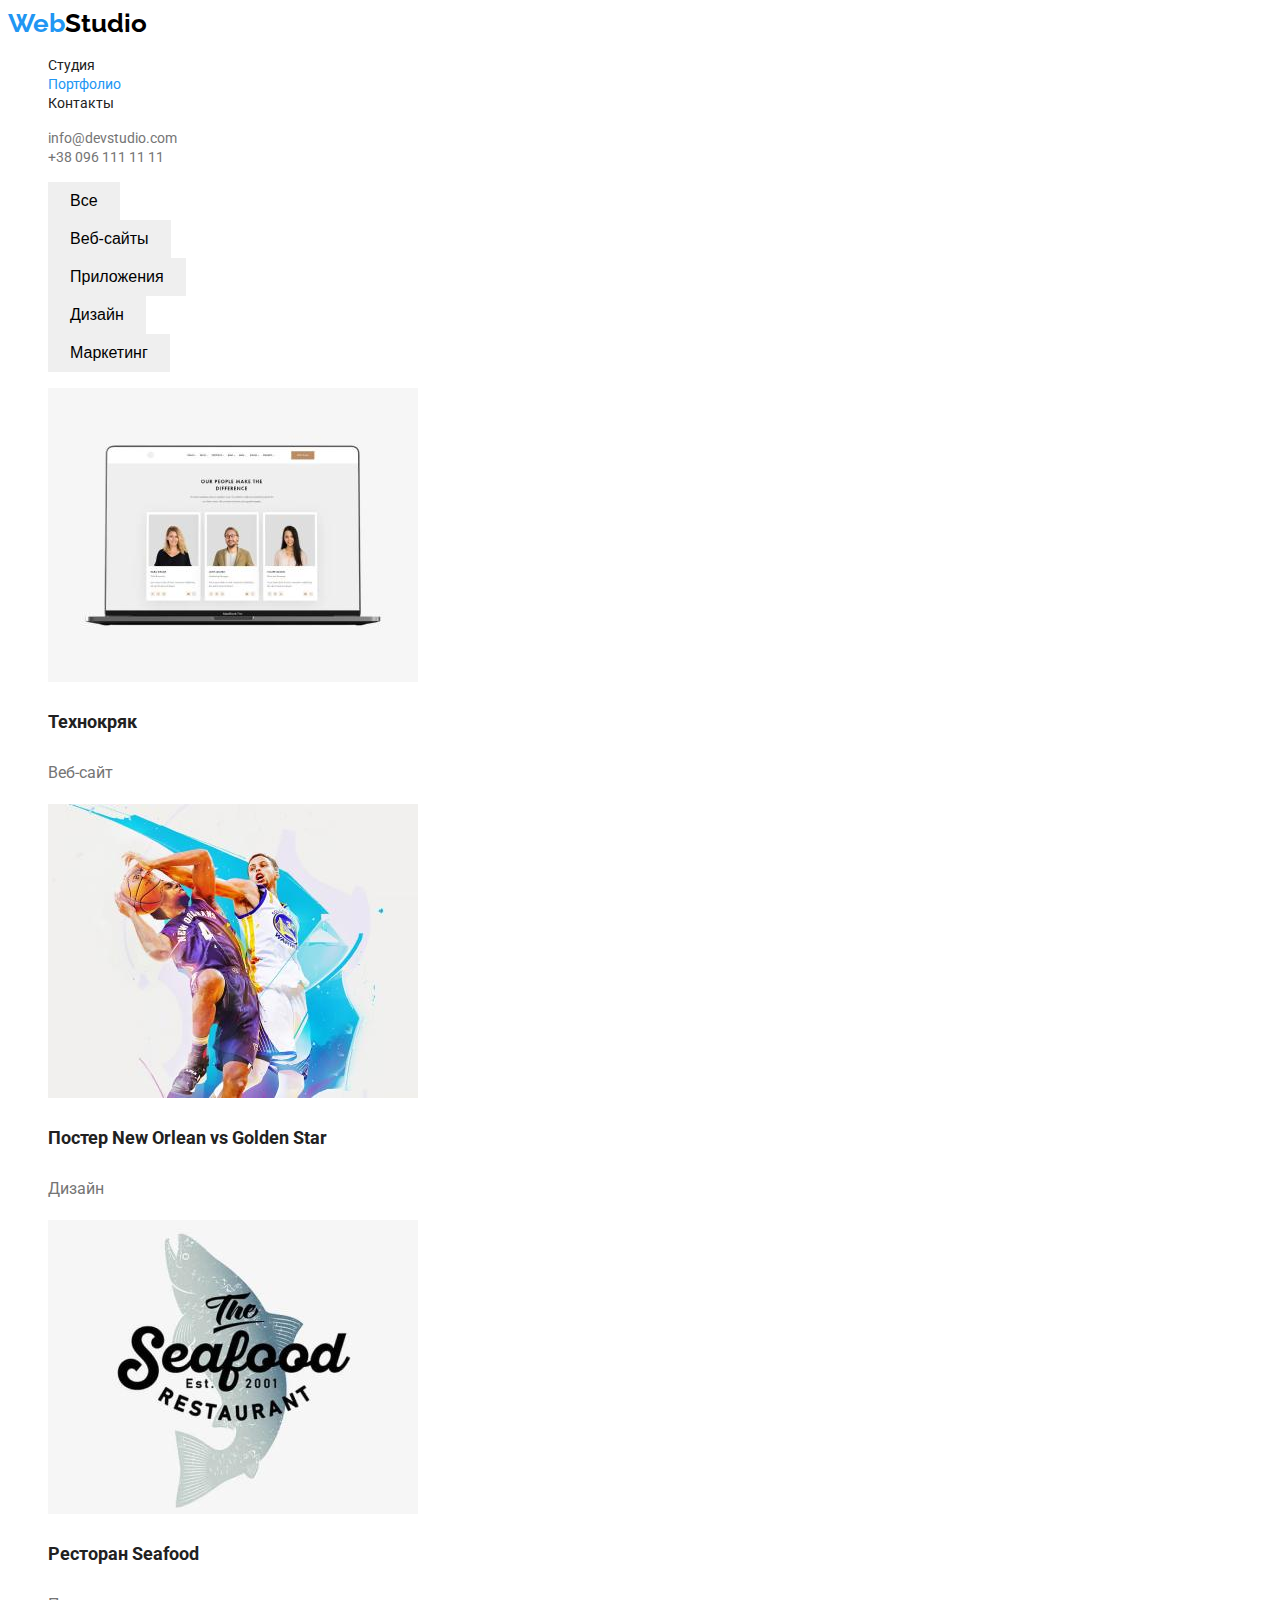
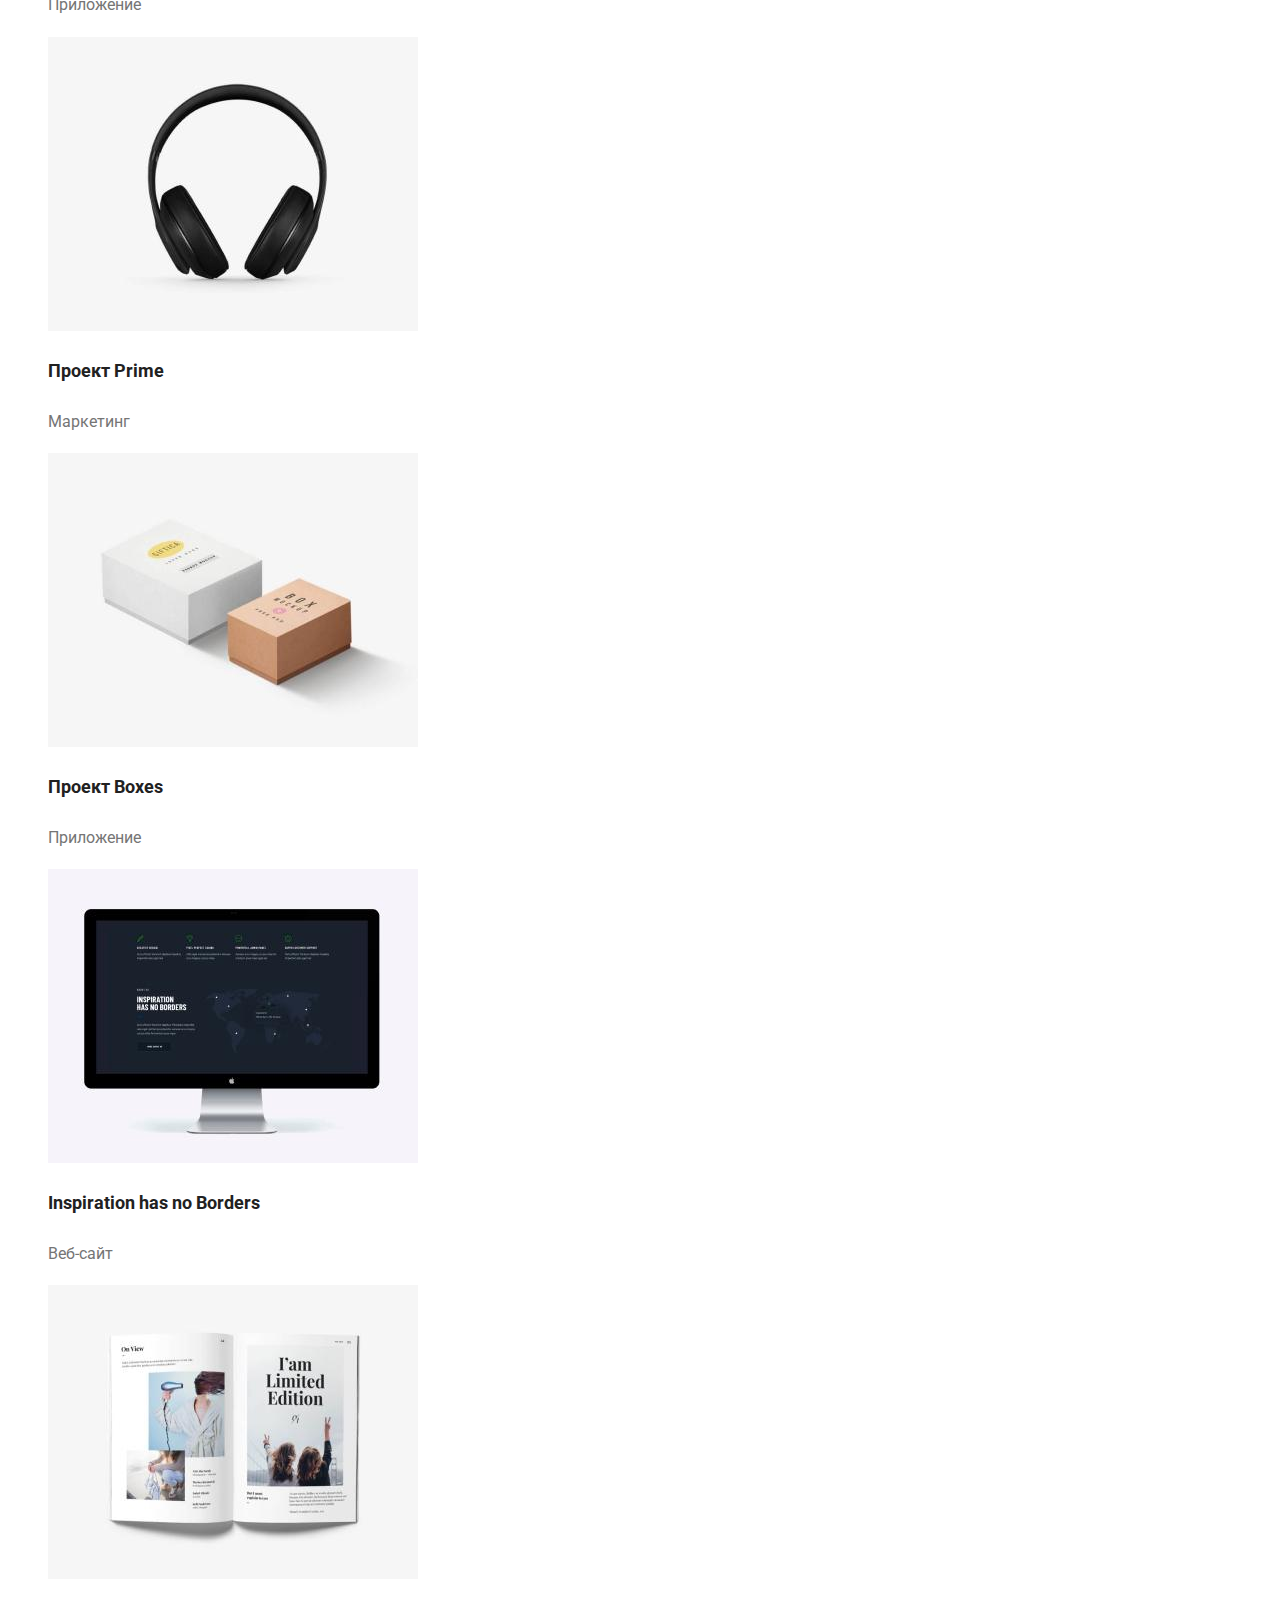
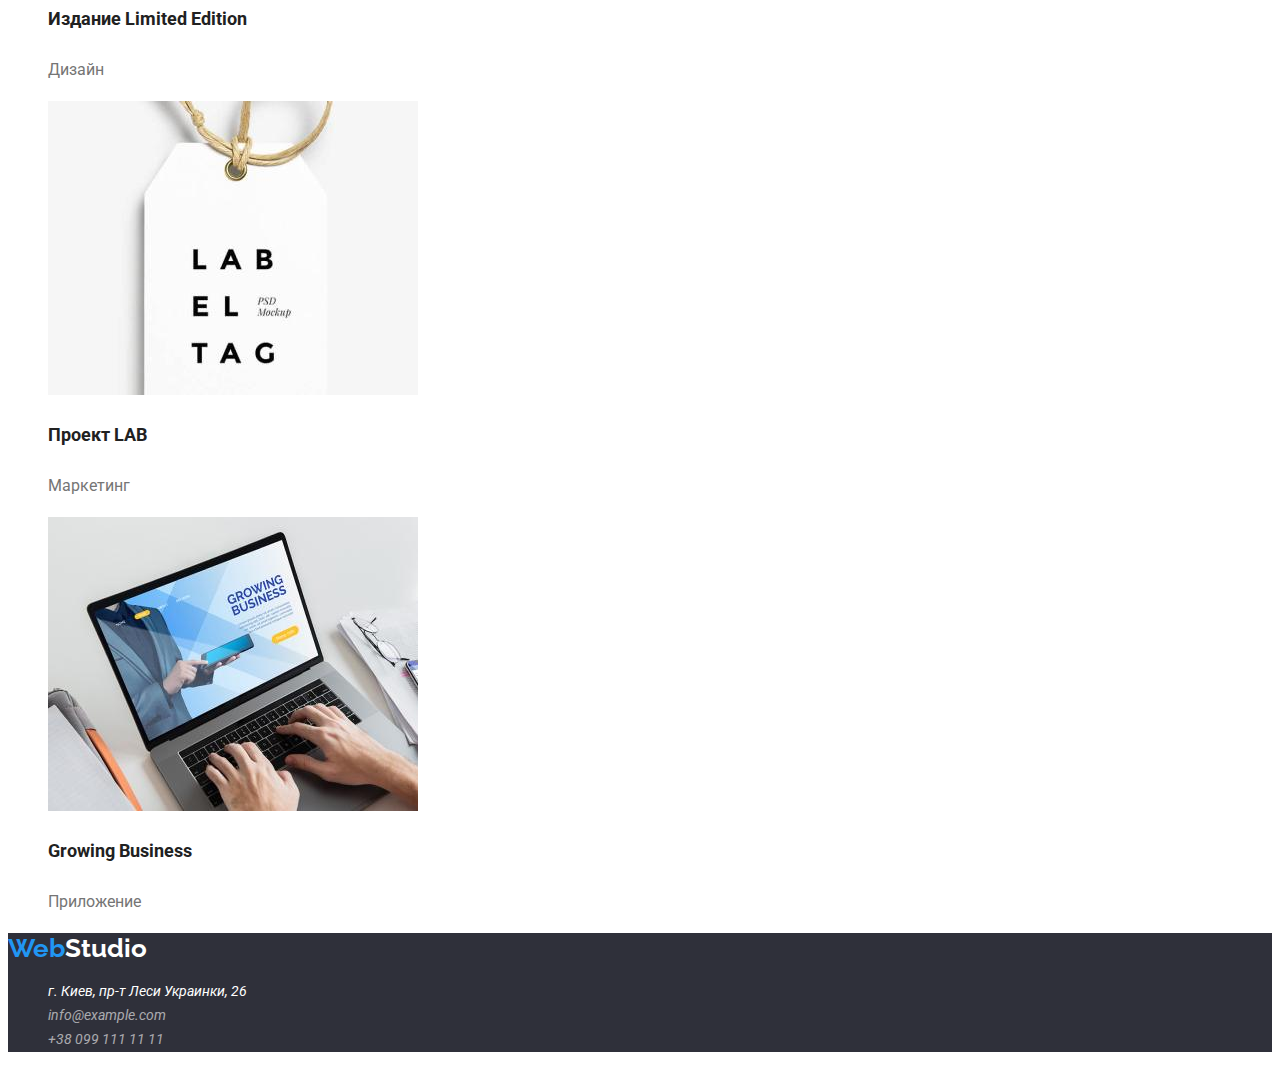
==== commit 591c79c6: "Проверка наследования цвета" ====
--- a/portfolio.html
+++ b/portfolio.html
@@ -34,7 +34,7 @@
                 <li><button type="button" class="potfolio-button">Приложения</button></li>
                 <li><button type="button" class="potfolio-button">Дизайн</button></li>
                 <li><button type="button" class="potfolio-button">Маркетинг</button></li>
-            </ul> 
+            </ul>
             <ul>
                 <li>
                     <img src="./images/portfolio-01.jpg" alt="Страница сайта на экране ноутбука" width="370">
--- a/css/styles.css
+++ b/css/styles.css
@@ -14,6 +14,7 @@
     'Verdana',
     'Tahoma',
     sans-serif;
+    color: var(--black-color);
 }
 
 ul {
@@ -47,7 +48,6 @@
 .footer-address .link:focus {
     color: var(--secondary-color);
 }
-
 
 .nav-link,
 .header-link {
@@ -101,7 +101,7 @@
     font-size: 14px;
     line-height: 1.14;
     text-transform: uppercase;
-    color: var(--black-color);
+    /* color: var(--black-color); */
 }
 
 .feature-text {
@@ -117,7 +117,7 @@
     font-size: 36px;
     line-height: 1.17;
     text-align: center;
-    color: var(--black-color);
+    /* color: var(--black-color); */
 }
 
 .team-title,
@@ -126,7 +126,7 @@
     font-size: 16px;
     line-height: 1.19;
     text-align: center;
-    color: var(--black-color);
+    /* color: var(--black-color); */
 }
 
 .team .team-text {
@@ -167,7 +167,7 @@
     font-size: 16px;
     line-height: 1.63;
     text-align: center;
-    color: var(--black-color)
+    /* color: var(--black-color) */
     border: none;
 }
 
@@ -182,7 +182,7 @@
     font-weight: bold;
     font-size: 18px;
     line-height: 2;
-    color: var(--black-color);
+    /* color: var(--black-color); */
 }
 
 .portfolio-examples .example-text {
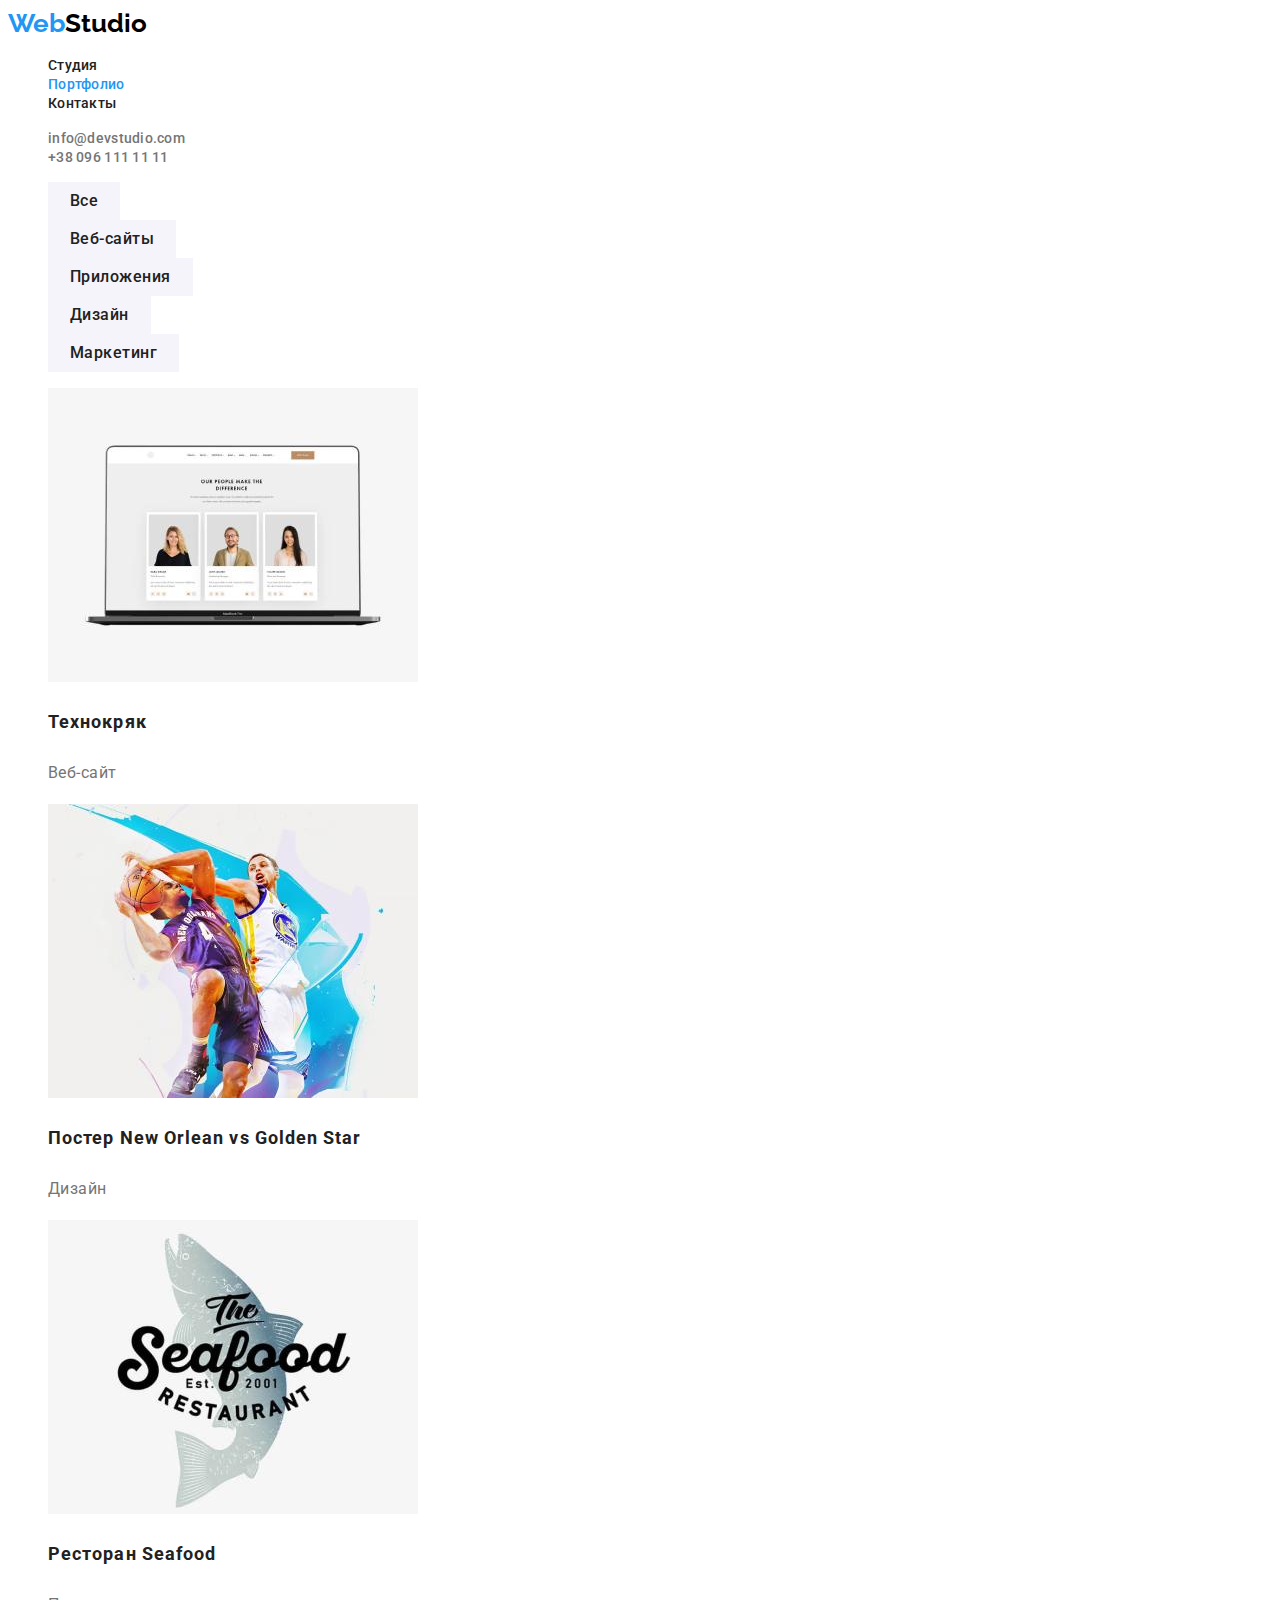
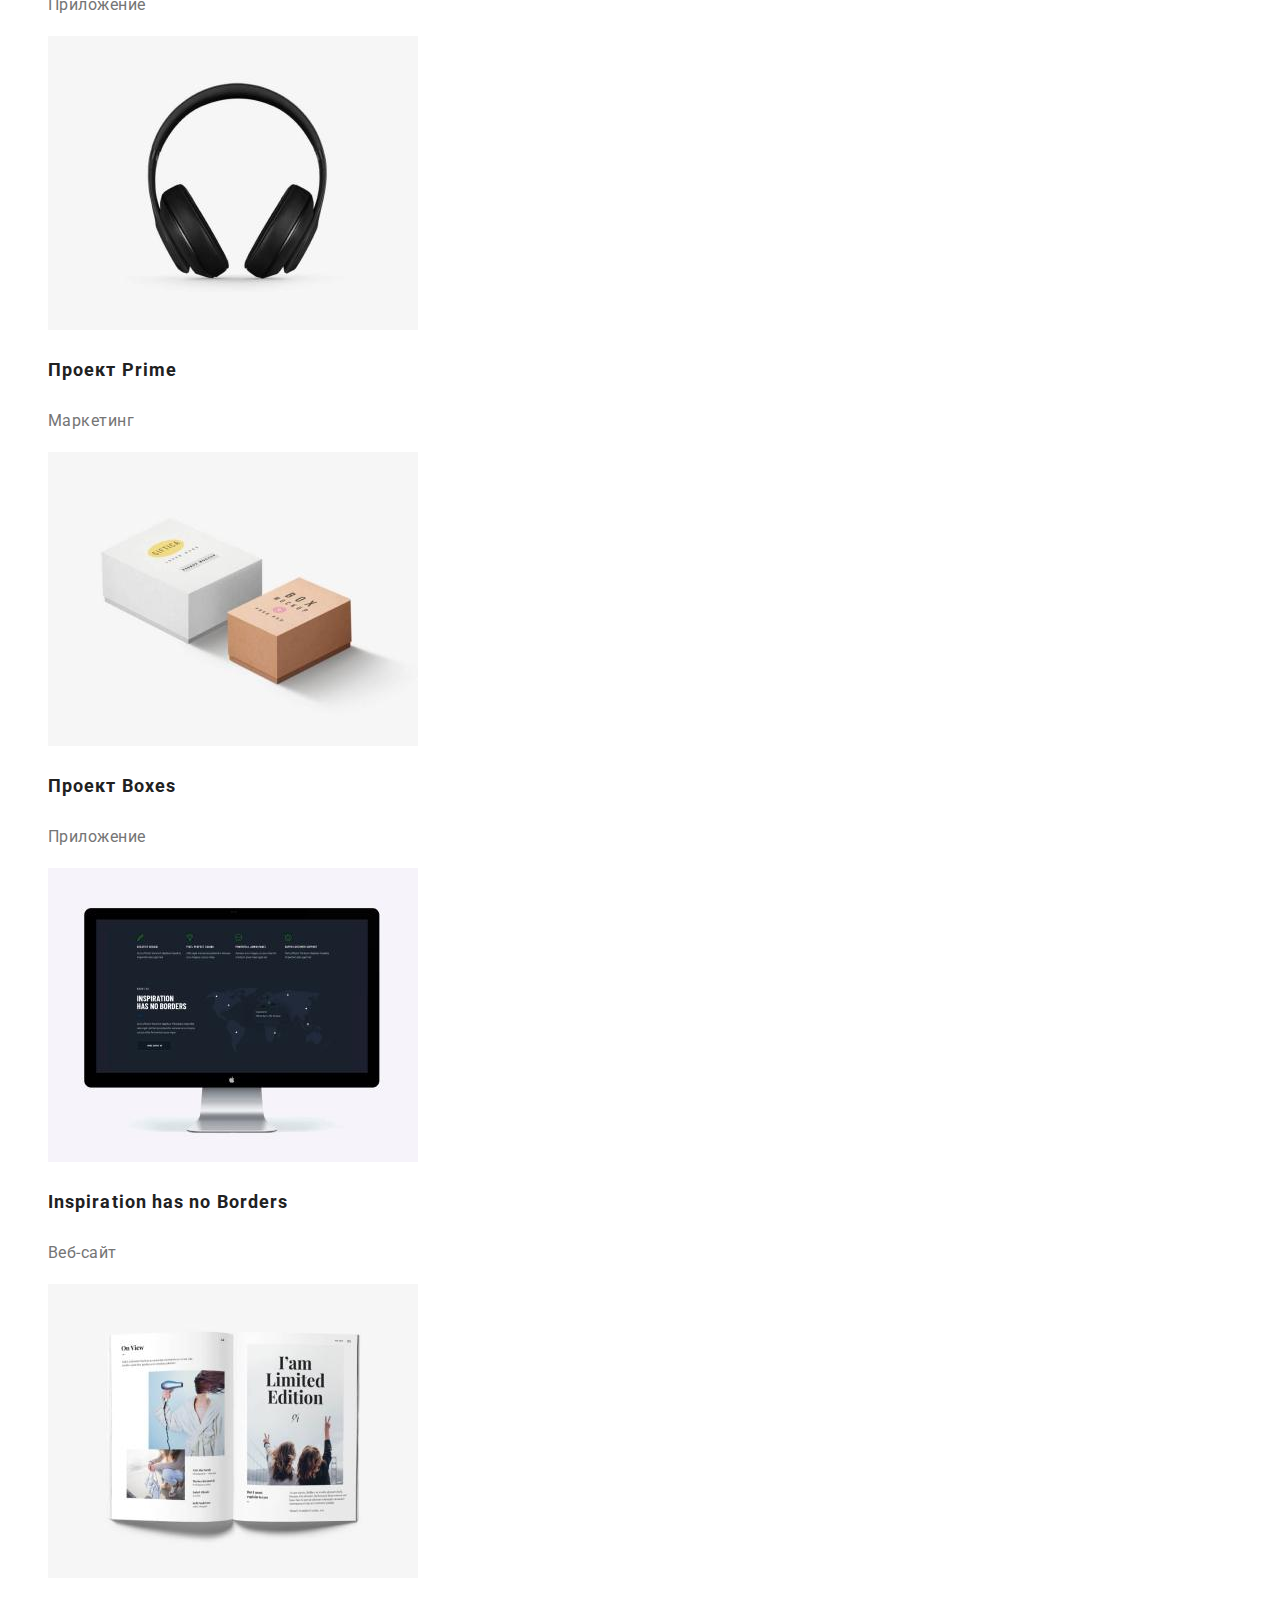
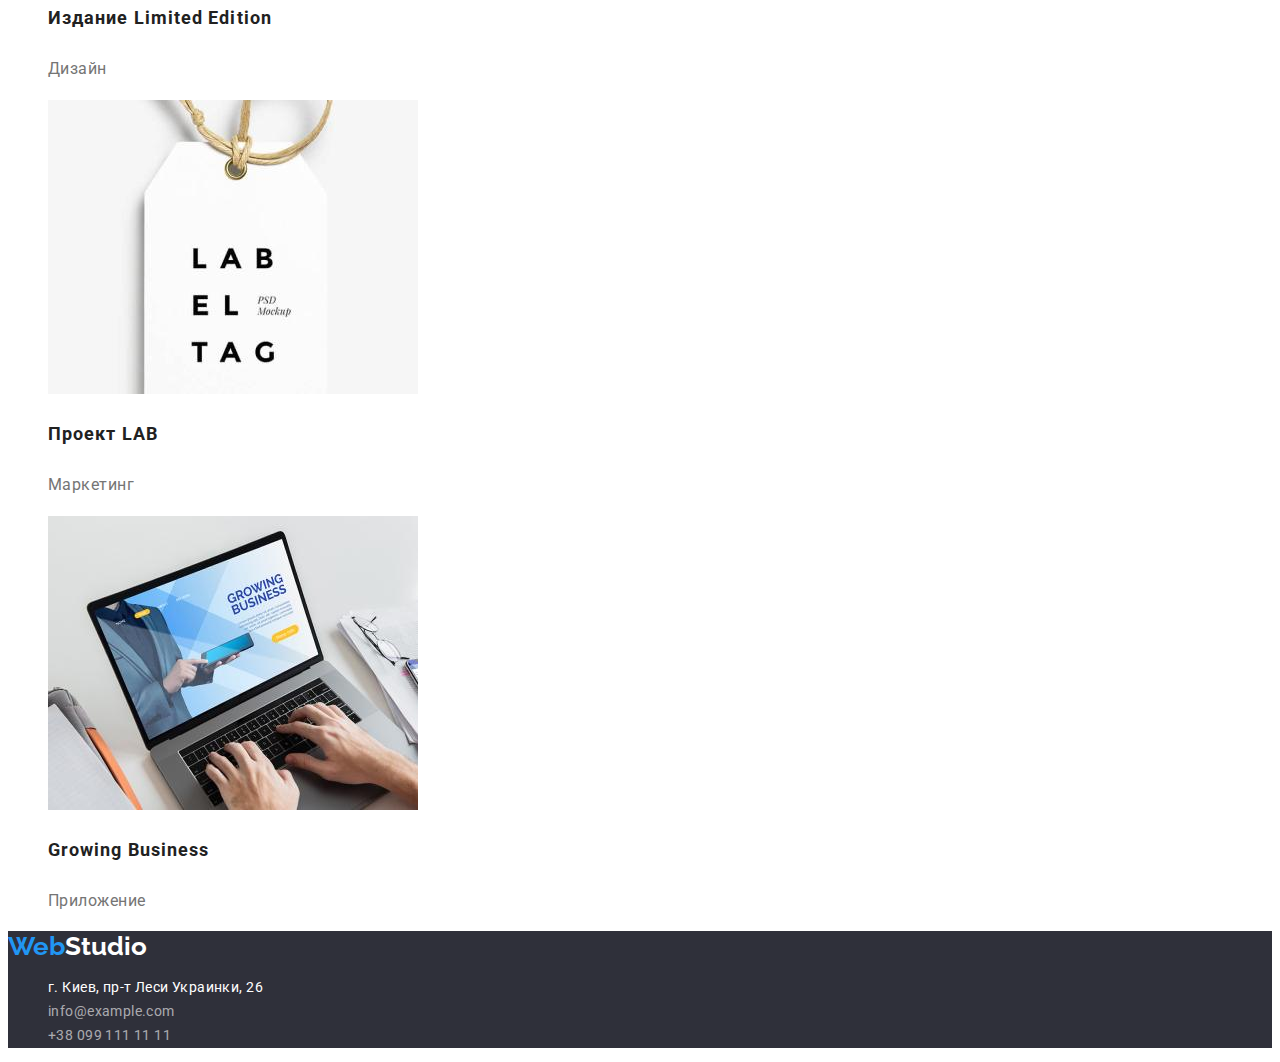
==== commit 79a58ef0: "Добавляет классы в index.html и portfolio.html + стили" ====
--- a/portfolio.html
+++ b/portfolio.html
@@ -13,70 +13,72 @@
 <body>
     <header class="page-header">
         <nav  class="site-nav">
-            <a href="#" class="header-logo"><span>Web</span>Studio</a>
-            <ul>
-                <li><a href="./index.html" class="nav-link link">Студия</a></li>
-                <li><a href="./portfolio.html" class="nav-link current-link link">Портфолио</a></li>
-                <li><a href="#" class="nav-link link">Контакты</a></li>
+            <a href="./index.html" class="header-logo"><span>Web</span>Studio</a>
+            <ul  class="nav-list list">
+                <li class="nav-item"><a class="nav-link link" href="./index.html">Студия</a></li>
+                <li class="nav-item"><a class="nav-link current-link link" href="./portfolio.html">Портфолио</a></li>
+                <li class="nav-item"><a class="nav-link link" href="#">Контакты</a></li>
             </ul>
         </nav>
-        <ul>
+        <ul class="nav-list list">
             <li><a href="mailto:info@devstudio.com" class="header-link link">info@devstudio.com</a></li>
             <li><a href="tel:+380961111111" class="header-link link">+38 096 111 11 11</a></li>
-        </ul>      
+        </ul>
     </header>
 
     <main>
         <section class="portfolio-examples">
-            <ul>
-                <li><button type="button" class="potfolio-button">Все</button></li>
-                <li><button type="button" class="potfolio-button">Веб-сайты</button></li>
-                <li><button type="button" class="potfolio-button">Приложения</button></li>
-                <li><button type="button" class="potfolio-button">Дизайн</button></li>
-                <li><button type="button" class="potfolio-button">Маркетинг</button></li>
+            <h1 class="visually-hidden">Портфолио</h1>
+            <ul class="filter-buttons list">
+                <li><button class="potfolio-btn" type="button">Все</button></li>
+                <li><button class="potfolio-btn" type="button">Веб-сайты</button></li>
+                <li><button class="potfolio-btn" type="button">Приложения</button></li>
+                <li><button class="potfolio-btn" type="button">Дизайн</button></li>
+                <li><button class="potfolio-btn" type="button">Маркетинг</button></li>
             </ul>
-            <ul>
-                <li>
+            <h2 class="visually-hidden">Наши работы</h2>
+            <ul class="examples-list list">
+                <li class="example-item">
                     <img src="./images/portfolio-01.jpg" alt="Страница сайта на экране ноутбука" width="370">
                     <h3 class="example-title">Технокряк</h3>
                     <p class="example-text">Веб-сайт</p>
                 </li>
-                <li>
+                <li class="example-item">
                     <img src="./images/portfolio-02.jpg" alt="Два баскетболиста борятся за мяч" width="370">
                     <h3 class="example-title">Постер New Orlean vs Golden Star</h3>
                     <p class="example-text">Дизайн</p>
                 </li>
-                <li>
+                <li class="example-item">
                     <img src="./images/portfolio-03.jpg" alt="Логотип ресторана" width="370">
                     <h3 class="example-title">Ресторан Seafood</h3>
                     <p class="example-text">Приложение</p>
                 </li>
-                <li>
+                <li class="example-item">
                     <img src="./images/portfolio-04.jpg" alt="Наушники" width="370">
                     <h3 class="example-title">Проект Prime</h3>
                     <p class="example-text">Маркетинг</p>
                 </li>
-                <li>
+                <li class="example-item">
                     <img src="./images/portfolio-05.jpg" alt="Две упаковочные коробки" width="370">
                     <h3 class="example-title">Проект Boxes</h3>
                     <p class="example-text">Приложение</p>
                 </li>
-                <li>
+                <li class="example-item">
                     <img src="./images/portfolio-06.jpg" alt="Экран компьютера" width="370">
                     <h3 class="example-title">Inspiration has no Borders</h3>
                     <p class="example-text">Веб-сайт</p>
                 </li>
-                <li>
+                <li class="example-item">
                     <img src="./images/portfolio-07.jpg" alt="Разворот журнала" width="370">
                     <h3 class="example-title">Издание Limited Edition</h3>
                     <p class="example-text">Дизайн</p>
                 </li>
-                <li>
+                <li class="example-item">
                     <img src="./images/portfolio-08.jpg" alt="Лейбл товара" width="370">
                     <h3 class="example-title">Проект LAB</h3>
                     <p class="example-text">Маркетинг</p>
                 </li>
-                <li>
+                <li class="example-item">
                     <img src="./images/portfolio-09.jpg" alt="Открытый ноутбук" width="370">
                     <h3 class="example-title">Growing Business</h3>
                     <p class="example-text">Приложение</p>
@@ -86,10 +88,10 @@
     </main>
     
     <footer class="footer">
-        <a href="#" class="footer-logo"><span>Web</span>Studio</a>
+        <a href="./index.html" class="footer-logo"><span>Web</span>Studio</a>
         <address class="footer-address">
-            <ul>
-                <li class=""><a href="#" class="footer-address-link link">г. Киев, пр-т Леси Украинки, 26</a></li>
+            <ul class="footer-list list">
+                <li class=""><a href="https://goo.gl/maps/c1EK1qKSaTVivwzG6" class="footer-address-link link">г. Киев, пр-т Леси Украинки, 26</a></li>
                 <li class=""><a href="mailto:info@example.com " class="footer-link link">info@example.com </a></li>
                 <li class=""><a href="tel:+380991111111" class="footer-link link">+38 099 111 11 11</a></li>
             </ul>
--- a/css/styles.css
+++ b/css/styles.css
@@ -1,75 +1,93 @@
+/* --------------Общие стили--------------- */
 :root {
-    --main-color: #212121;
-    --secondary-color: #2196F3;
+    --title-color: #212121;
+    --accent-color: #2196F3;
     --text-color: #757575;
-    --white-color: #FFFFFF;
-    --black-color: #212121;
-    --header-footer-color: #2F303A;
-    --logo-color: #000000;
+    --nav-links-color: #212121;
+    --hero-title-color: #ffffff;
+    --hero-button-color: #2196F3;
+    --hover-focus-button-color: #ffffff;
+    --title-color: #212121;
+    --bg-color: #2F303A;
+    --header-logo-color: #000000;
+    --footer-logo-color: #ffffff;
+    --button-text-color: #212121;
+    --filter-button-text-color: #212121;
+    --filter-button-bg-color:#F5F4FA;
 }
 
 body {
-    font-family: 'Roboto',
-    'Helvetica Neue',
-    'Verdana',
-    'Tahoma',
-    sans-serif;
-    color: var(--black-color);
-}
-
-ul {
+    font-family: 'Roboto', sans-serif;
+}
+
+.visually-hidden {
+    position: absolute;
+    white-space: nowrap;
+    width: 1px;
+    height: 1px;
+    overflow: hidden;
+    border: 0;
+    padding: 0;
+    clip: rect(0 0 0 0);
+    clip-path: inset(50%);
+    margin: -1px;
+}
+
+.list {
     list-style: none;
+}
+
+.link {
+    text-decoration: none;
 }
 
 .header-logo, .footer-logo {
     font-family: Raleway;
-    font-weight: bold;
+    font-weight: 700;
     font-size: 26px;
     line-height: 1.19;
-    color: var(--secondary-color);
     text-decoration: none;
 }
 
 .header-logo {
-    color: var(--logo-color);
+    color: var(--header-logo-color);
 }
 
 .header-logo span {
-    color: var(--secondary-color);
-}
-
-.link {
-    text-decoration: none;
+    color: var(--accent-color);
 }
 
 .page-header .link:hover,
 .page-header .link:focus,
 .footer-address .link:hover,
 .footer-address .link:focus {
-    color: var(--secondary-color);
+    color: var(--accent-color);
 }
 
 .nav-link,
 .header-link {
+    font-weight: 500;
     font-size: 14px;
     line-height: 1.14;
+    letter-spacing: 0.02em;
 }
 
 .nav-link {
-    color: var(--black-color);
+    color: var(--nav-links-color);
 }
 
 .current-link {
-    color: var(--secondary-color);
+    color: var(--accent-color);
 }
 
 .header-link {
     color: var(--text-color);
 }
 
+/* -----------------hero----------------- */
+
 .hero {
-
-    background-color: var(--header-footer-color);
+    background-color: var(--bg-color);
 }
 
 .hero-title {
@@ -77,48 +95,61 @@
     font-size: 44px;
     line-height: 1.36;
     text-align: center;
+    letter-spacing: 0.06em;
     text-transform: uppercase;
-    color: var(--white-color);
-}
-
-.button {
+    color: var(--hero-title-color);
+}
+
+.hero-btn {
     height: 50px;
     width: 200px;
-    font-weight: bold;
-    font-size: 16px;
-    line-height: 1.88;
-    display: flex;
-    align-items: center;
-    text-align: center;
-    color: var(--white-color);
-    background-color: var(--secondary-color);
+    font-family: inherit;
+    font-weight: 700;
+    font-size: 16px;
+    line-height: 1.87;
+    letter-spacing: 0.06em;
+    color: #ffffff;
+    background-color: var(--hero-button-color);
     box-shadow: 0px 4px 4px rgba(0, 0, 0, 0.15);
     border-radius: 4px;
 }
 
-.feature-title {
-    font-weight: bold;
-    font-size: 14px;
-    line-height: 1.14;
-    text-transform: uppercase;
-    /* color: var(--black-color); */
-}
-
-.feature-text {
-    font-size: 14px;
-    line-height: 1.71;
-    color: var(--text-color);
-}
+.hero-btn:hover,
+.hero-btn:focus {
+    background-color: #188CE8;
+}
+
+/* -----------------Наши преимущества----------------- */
 
 .features-main-title,
 .job-title,
 .team-main-title {
-    font-weight: bold;
+    font-weight: 700;
     font-size: 36px;
     line-height: 1.17;
     text-align: center;
-    /* color: var(--black-color); */
-}
+    letter-spacing: 0.03em;
+    color: var(--title-color);
+}
+
+.feature-title {
+    font-weight: 700;
+    font-size: 14px;
+    line-height: 1.14;
+    letter-spacing: 0.03em;
+    text-transform: uppercase;
+    color: var(--title-color);
+}
+
+.feature-text {
+    font-weight: 400;
+    font-size: 14px;
+    line-height: 1.71;
+    letter-spacing: 0.03em;
+    color: var(--text-color);
+}
+
+/* ---------------------Наша команда----------------------- */
 
 .team-title,
 .team-text {
@@ -126,7 +157,8 @@
     font-size: 16px;
     line-height: 1.19;
     text-align: center;
-    /* color: var(--black-color); */
+    letter-spacing: 0.03em;
+    color: var(--title-color);
 }
 
 .team .team-text {
@@ -134,59 +166,75 @@
     color: var(--text-color);
 }
 
+/* --------------------Footer----------------------- */
+
 .footer {
-    background-color: var(--header-footer-color);
+    background-color: var(--bg-color);
 }
 
 .footer-logo {
-    color: var(--white-color);
+    color: var(--footer-logo-color);
 }
 
 .footer-logo span {
-    color: var(--secondary-color);
-}
-
-.footer-address .footer-link {
+    color: var(--accent-color);
+}
+
+.footer-address {
+    font-style: inherit;
+    font-weight: 400;
     font-size: 14px;
     line-height: 1.71;
+    letter-spacing: 0.03em;
+}
+
+.footer-link {
     color: rgba(255, 255, 255, 0.6);
 }
 
-.footer-address-link {
-    font-size: 14px;
-    line-height: 1.71;
-    color: var(--white-color);
-}
-
-
-/* Разметка portfolio */
-
-.portfolio-examples .potfolio-button {
+.footer-address .footer-address-link {
+    color: #ffffff;
+}
+
+
+/* -------------------Портфолио------------------- */
+
+.filter-buttons .potfolio-btn {
     padding: 6px 22px;
+    font-family: inherit;
     font-weight: 500;
     font-size: 16px;
     line-height: 1.63;
     text-align: center;
-    /* color: var(--black-color) */
+    letter-spacing: 0.03em;
+    color: var(--button-text-color);
+    background-color: var(--filter-button-bg-color);
     border: none;
 }
 
-.portfolio-examples .potfolio-button:hover,
-.portfolio-examples .potfolio-button:focus,
-.portfolio-examples .potfolio-button:active {
-    color: var(--white-color);
-    background: var(--secondary-color);
+
+/* -------------------Наши работы-------------------- */
+
+
+.portfolio-examples .potfolio-btn:hover,
+.portfolio-examples .potfolio-btn:focus,
+.portfolio-examples .potfolio-btn:active {
+    color: var(--hover-focus-button-color);
+    background: var(--accent-color);
 }
 
 .portfolio-examples .example-title {
-    font-weight: bold;
+    font-weight: 700;
     font-size: 18px;
     line-height: 2;
-    /* color: var(--black-color); */
+    letter-spacing: 0.06em;
+    color: var(--title-color);
 }
 
 .portfolio-examples .example-text {
-    font-size: 16px;
-    line-height: 1.88;
+    font-weight: 400;
+    font-size: 16px;
+    line-height: 1.87;
+    letter-spacing: 0.03em;
     color: var(--text-color);
 }